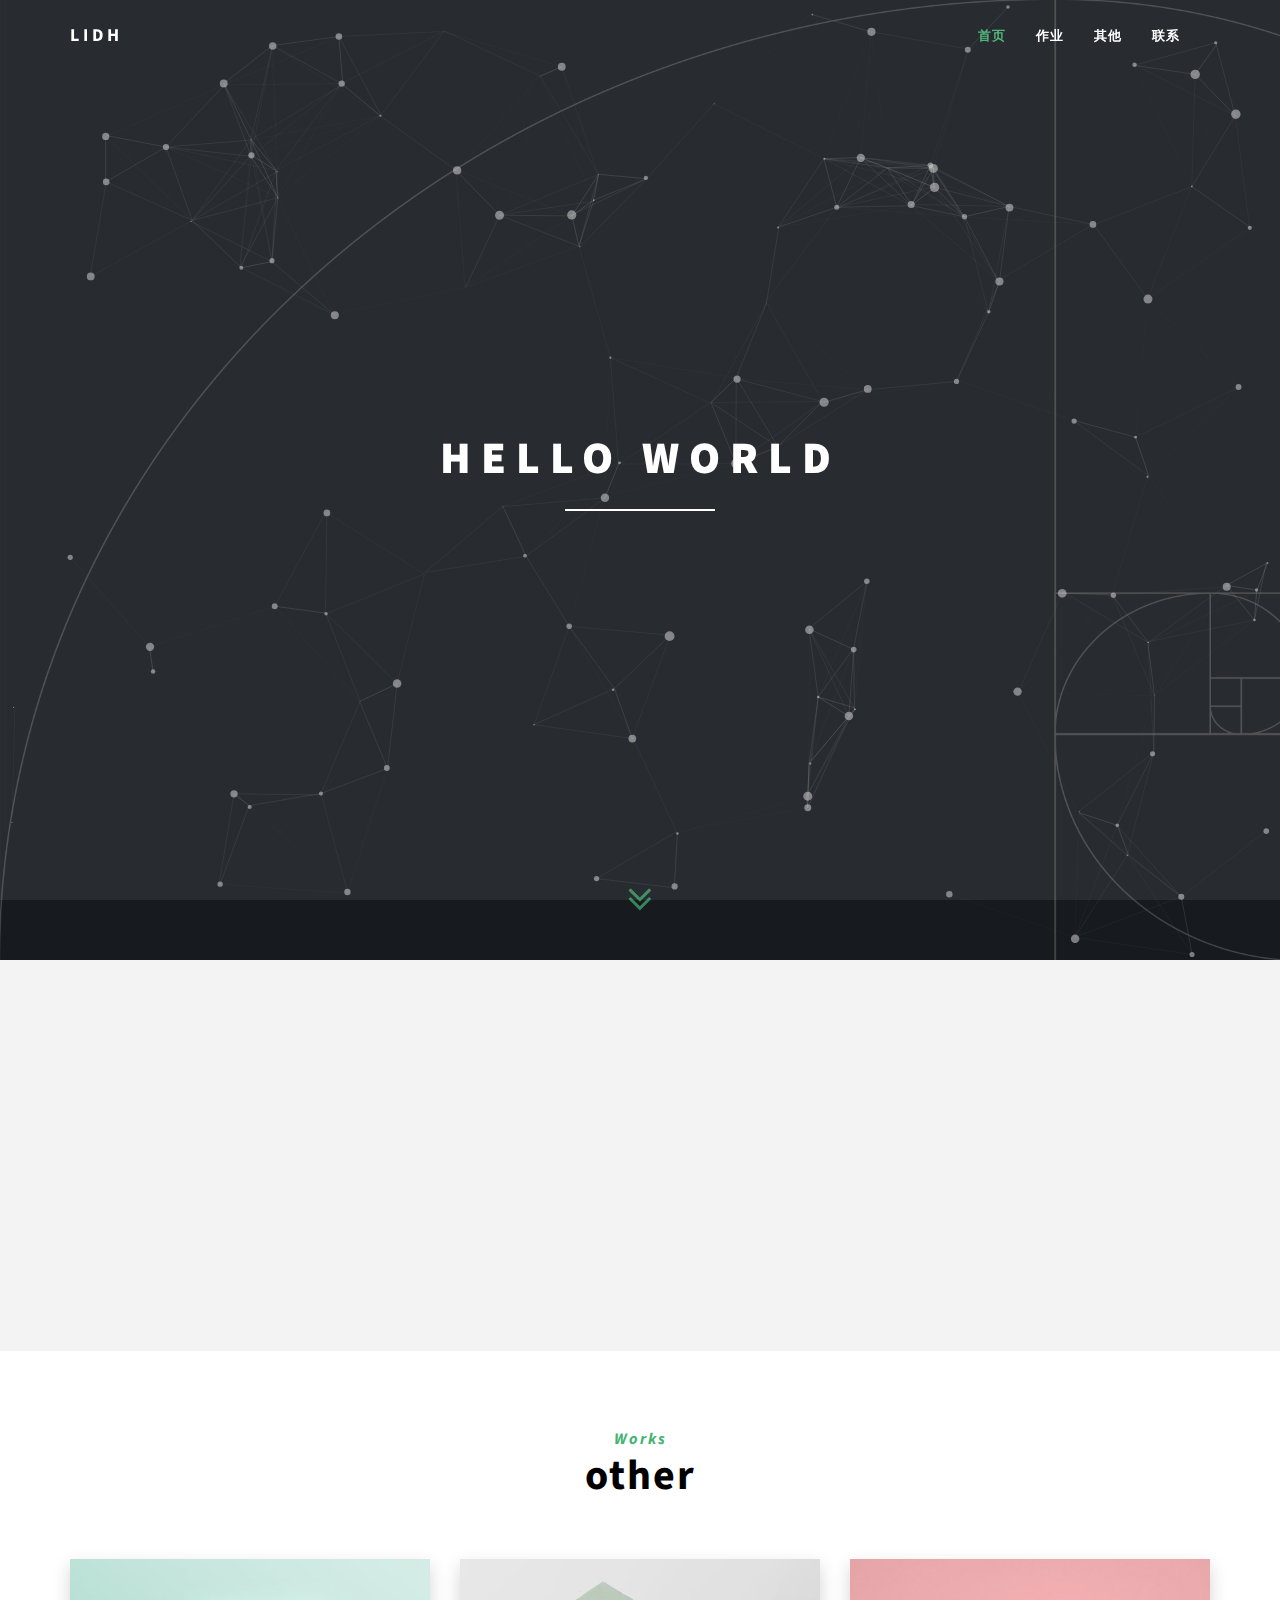
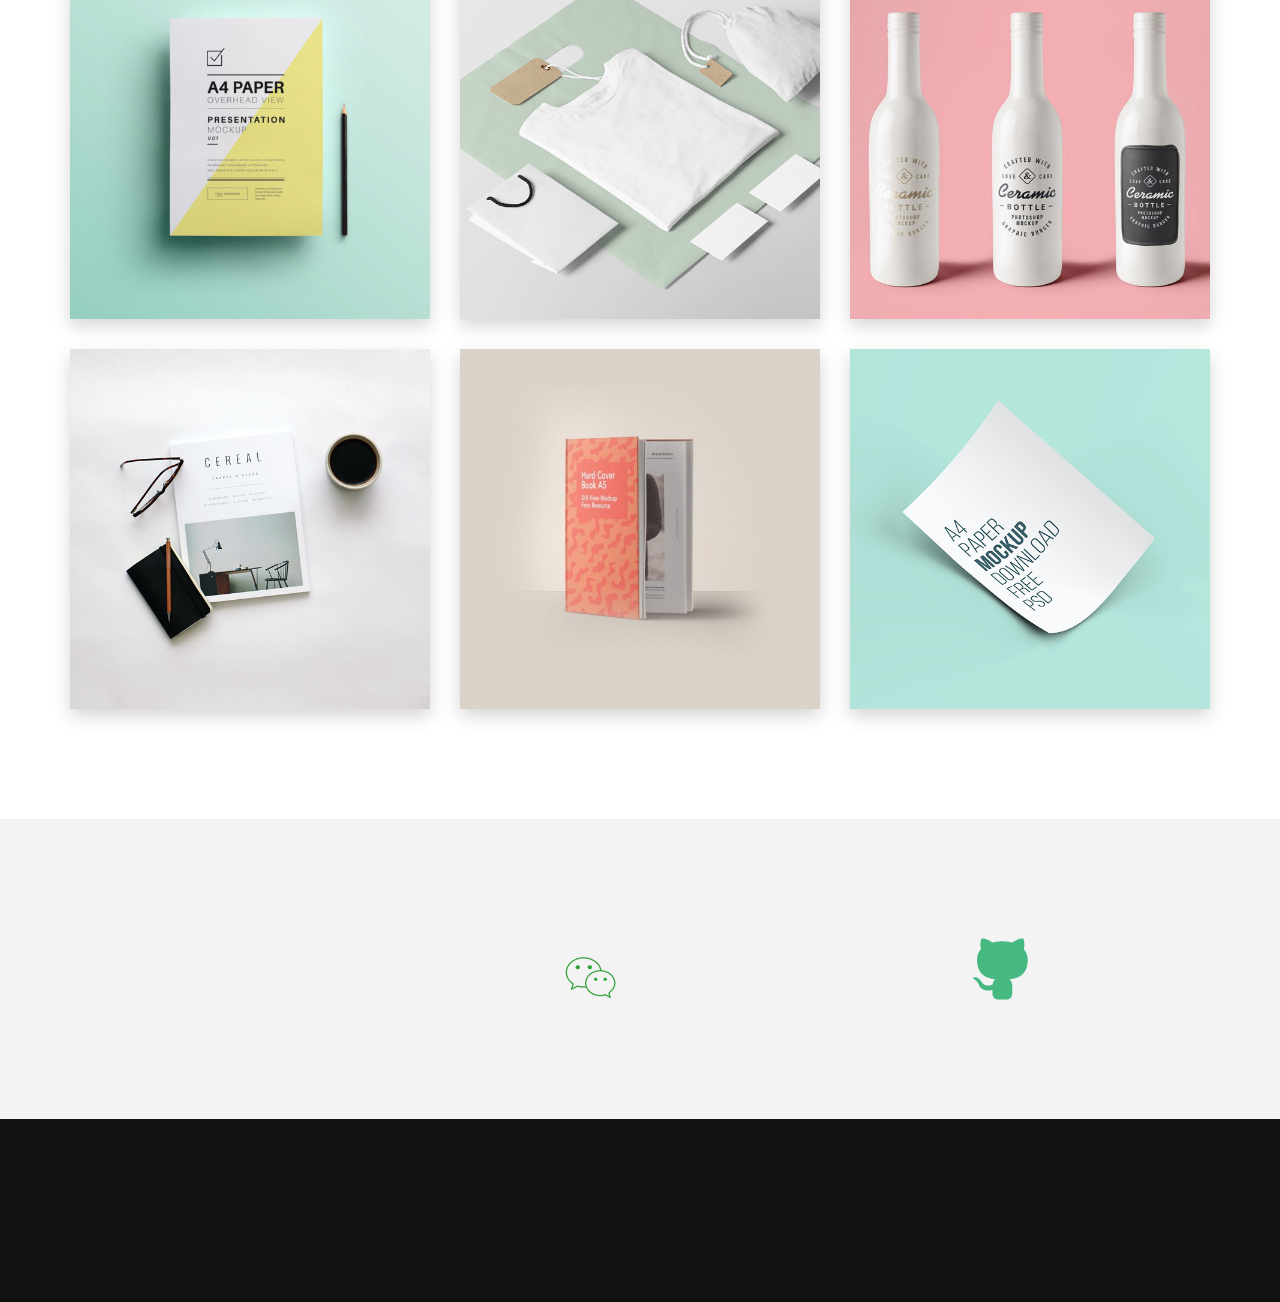
==== index.html @ 752c4534 "主页更新" ====
﻿<!DOCTYPE html>
<html lang="en">
<head>
<meta charset="utf-8">
<meta http-equiv="X-UA-Compatible" content="IE=edge">
<meta name="viewport" content="width=device-width, initial-scale=1">
<meta name="description" content="">
<meta name="keywords" content="">
<meta name="author" content="">
	<link rel="shortcut icon" href="../favicon.ico">
	<link rel="stylesheet" type="text/css" href="css/default.css" />
	<link rel="stylesheet" type="text/css" href="css/component.css" />
	<script src="js/modernizr.custom.js"></script>
<title>Home</title>

<!--==== bootstrap ====-->
<link href="css/bootstrap.min.css" rel="stylesheet">
<!--==== font-awesome ====-->
<link href="css/font-awesome.min.css" rel="stylesheet">
<!--==== owl-carousel ====-->
<link href="css/owl.carousel.css" rel="stylesheet">
<!--==== magnific-popup ====-->
<link href="css/magnific-popup.css" rel="stylesheet">
<!--==== animate css ====-->
<link href="css/animate.min.css" rel="stylesheet">

<!--==== style css ====-->
<link href="css/style.css" rel="stylesheet">
<!--==== responsive css ====-->
<link href="css/responsive.css" rel="stylesheet">

<!--==== jquery ====-->
<script src="js/jquery-2.1.4.min.js"></script>

<!--[if lt IE 9]>
<script src="js/html5shiv/3.7.2/html5shiv.min.js"></script>
<script src="js/respond/1.4.2/respond.min.js"></script>
<![endif]-->
</head>
<body>

<!--==== DEMO COLOR PANEL =====-->
<!--==== DEMO COLOR PANEL ===-->


<!--===== Preloader ====-->
<div class="preloader">
	<div class="spinner">
	  <div class="double-bounce1"></div>
	  <div class="double-bounce2"></div>
	</div>
</div>


 <!--=====****************** INTRO SECTION ****************************=====-->
<div id="home" class="intro-section">

 <!--===== HEADER AREA =====-->
	<header class="navbar custom-navbar">
		<div class="container">
			<div class="row">
				<div class="col-md-3 col-sm-3 col-xs-12">
					<div class="logo">
					   <div class="navbar-header">
							<button type="button" class="navbar-toggle" data-toggle="collapse" data-target=".navbar-collapse">
								<span class="sr-only">Toggle navigation</span>
								<span class="icon-bar"></span>
								<span class="icon-bar"></span>
								<span class="icon-bar"></span>
							</button>
						</div>
						<a href="#home">LIDH</a> <!--== logo ==-->
					</div>
				</div>
				
				<div class="col-md-9 col-sm-9 col-xs-12">
				   <nav class="main-menu">
					<div class="navbar-collapse collapse">
						<ul class="nav navbar-nav"> <!--== manin menu ==-->
							<li class="active smooth-scroll"><a class="theme-color" href="#home">首页</a></li>
							<li class="smooth-scroll"><a class="theme-color" href="#about">作业</a></li>
							<li class="smooth-scroll"><a class="theme-color" href="#portfolio">其他</a></li>
							<li class="smooth-scroll"><a class="theme-color" href="#1">联系</a></li>
						</ul>
					</div>
					</nav>
				</div>
				
			</div>
		   
		</div>
	</header>
<!--===== END HEADER AREA ======-->
	 
<!--======= WELCOME AREA =======-->
	<div class="welcome-area">
	  <div id="particles-js"></div>
	   <div class="welcome-table">
		   <div class="welcome-cell">
				<div class="container">
					<div class="row">
						<div class="col-md-12 col-sm-12 col-xs-12">
							<div class="welcome-text text-center">
								<h1>Hello World<span class="theme-color"></span></h1>
								<hr style="border:none;border-top:2px solid #fff;width:150px;" />
							</div>
						</div>
						
					</div>
				</div>
			</div>
		</div>
		<a href="#about" class="scroll-btn banner-icon theme-color"><i class="fa fa-angle-double-down"></i></a>
	</div>
	<!--===== END WELCOME AREA =====-->
	
</div>
<!--=====***************** END INTRO SECTION ***********************=====-->


<!--=====************** ABOUT SECTION ***************=====-->
<section id="about" class="about-section section-padding"style='background-color:rgba(139,139,139,0.1)'>
	<div class="container">
		<div class="row">
		   
			<div class="col-md-4">
			   <div class="author-image wow fadeInLeft" >
					<a href="works/my/俄罗斯方块.html" target='blank'><img style="box-shadow: -1px 1px 8px rgba(0, 0, 0, 0.4);border-radius: 5px;"src="images/works/sc.png" alt="Author Image"> </a>
				</div>
			</div>
			
			<div class="col-md-8">
			   <div class="about-text wow fadeInLeft" data-wow-delay="0.0s" style="position: relative;float: left">
					<h3>俄罗斯方块</h3>
					 <a class="scroll-btn btn extra" href="works/my/俄罗斯方块.html" target='blank'>run</a>
				</div>
				<div class="about-text wow fadeInRight"  style="margin-left:20px;float: right;padding: 30px;box-shadow: -1px 1px 8px rgba(0, 0, 0, 0.4);border-radius: 10px">
					 <h3>班级：软件开发16C</h3>
					<h3>2016030403112</h3>
					<h3>李定辉</h3>
					<div >
						<a href="https://github.com/DingHui-Li" target="blank"><img src="images/github.png" style="width=:10px;height:10px;margin-right:10px; text-decoration: none"></img>https://github.com/DingHui-Li/Tetris_js</a>
					</div>
				</div>
			</div>
		</div>
		
	</div>
</section>
<!--=====*********** END ABOUT SECTION **************=====-->





<!--======********** PORTFOLIO SECTION *********======-->
<section id="portfolio" class="section-padding">
<div class="container">
	<div class="row">
			<div class="col-md-12">
				<div class="section-title">
					<h2><span class="theme-color">Works</span> other</h2>
				</div>
			</div>
		</div>

	<div class="row">
		<div class="col-md-4 col-sm-6 single-work">
			<a href="images/portfolio/item1.jpg" class="image-popup">
			<img src="images/portfolio/item1.jpg" alt="">
			<div class="itemHover">
				<div class="work-table">
					<div class="table-cell">
						<div class="hover-content">
							
							<h6>Category / Identity</h6>
						</div>
					</div>
				</div>
			  </div>
			</a>
		</div>   

		<div class="col-md-4 col-sm-6 single-work">
			<a href="images/portfolio/item2.jpg" class="image-popup">
				<img src="images/portfolio/item2.jpg" alt="">
					<div class="itemHover">
					<div class="work-table">
						<div class="table-cell">
							<div class="hover-content">
								<i class="fa fa-camera"></i>
								<h6>Category / Identity</h6>
							</div>
						</div>
					</div>
				  </div>
			</a>
		</div>  

		<div class="col-md-4 col-sm-6 single-work">
			<a href="images/portfolio/item3.jpg" class="image-popup">
				<img src="images/portfolio/item3.jpg" alt="">
			   <div class="itemHover">
					<div class="work-table">
						<div class="table-cell">
							<div class="hover-content">
								<i class="fa fa-camera"></i>
								<h6>Category / Identity</h6>
							</div>
						</div>
					</div>
				  </div>
			</a>
		</div>  

		<div class="col-md-4 col-sm-6 single-work">
			<a href="images/portfolio/item4.jpg" class="image-popup">
				<img src="images/portfolio/item4.jpg" alt="">
				<div class="itemHover">
					<div class="work-table">
						<div class="table-cell">
							<div class="hover-content">
								<i class="fa fa-camera"></i>
								<h6>Category / Identity</h6>
							</div>
						</div>
					</div>
				  </div>
			</a>
		</div>  
		
		<div class="col-md-4 col-sm-6 single-work">
			<a href="images/portfolio/item5.jpg" class="image-popup">
				<img src="images/portfolio/item5.jpg" alt="">
				<div class="itemHover">
					<div class="work-table">
						<div class="table-cell">
							<div class="hover-content">
								<i class="fa fa-camera"></i>
								<h6>Category / Identity</h6>
							</div>
						</div>
					</div>
				  </div>
			</a>
		</div>  

		<div class="col-md-4 col-sm-6 single-work">
			<a href="images/portfolio/item6.jpg" class="image-popup">
				<img src="images/portfolio/item6.jpg" alt="">
				<div class="itemHover">
					<div class="work-table">
						<div class="table-cell">
							<div class="hover-content">
								<i class="fa fa-camera"></i>
								<h6>Category / Identity</h6>
							</div>
						</div>
					</div>
				  </div>
			</a>
		</div>  

	</div><!--/.row-->
</div><!--/.container-->
</section>
<!--======************ END PORTFOLIO SECTION **************======-->
<section id="1" >
<div  style='background-color:rgba(139,139,139,0.1);height:300px'>
	<div class="md-modal md-effect-12" id="modal-12">
		<div class="md-content">
			<div style="position: relative;width:300px;height:300px;margin-left: auto;margin-right: auto">
				<img src="images/wechat.jpg"  style="width: 100%;border-radius: 10px"></img>
			</div>

			<div>
				<button class="md-close">Close</button>
			</div>
		</div>
	</div>
	<div class="container" style="position: relative;margin-left:30%;top:30%;">
		<div class="main clearfix">
			<div class="column">
				<button style="background-color:rgba(139,139,139,0)" class="md-trigger" data-modal="modal-12"><img src="images/微信.png"></img></button>
			</div>
			<div >
	<a href="https://github.com/DingHui-Li" target="blank"><img src="images/github.png"></img></a>
	</div>
		</div>
	</div><!-- /container -->
	
	<div class="md-overlay"></div><!-- the overlay element -->
	<script src="js/classie.js"></script>
	<script src="js/modalEffects.js"></script>
</div>

</section>


<!--======******************* FOOTER SECTION ******************======-->
<footer class="footer">
	<div class="container">
		<div class="row">
			<div class="col-lg-12 col-md-12 col-sm-12 col-xs-12 text-center">
			   <div class="footer-text wow fadeInUp" data-wow-delay="0.4s">
					<p>2018.6.12</p>
				</div>
			</div>
		</div>
	</div>
</footer>
<!--======******************* END FOOTER SECTION ***************======-->


<!--==== plugins js ====-->
<script src="js/plugins.js"></script>
<!--==== magnific-popup-options js ====-->
<script src="js/magnific-popup-options.js"></script>
<!--==== validator js ====-->
<script src="js/validator.min.js"></script>
<!--==== particles js ====-->
<script src="js/particles.min.js"></script>
<!--==== app js ====-->
<script src="js/app.js"></script>
<!--==== app js ====-->
<script src="js/wow-1.3.0.min.js"></script>
<!--==== main js ====-->
<script src="js/main.js"></script>
</body>
</html>
---- css/default.css ----
/* General Demo Style */
@import url(http://fonts.googleapis.com/css?family=Lato:300,400,700);

@font-face {
	font-family: 'codropsicons';
	src:url('../fonts/codropsicons/codropsicons.eot');
	src:url('../fonts/codropsicons/codropsicons.eot?#iefix') format('embedded-opentype'),
		url('../fonts/codropsicons/codropsicons.woff') format('woff'),
		url('../fonts/codropsicons/codropsicons.ttf') format('truetype'),
		url('../fonts/codropsicons/codropsicons.svg#codropsicons') format('svg');
	font-weight: normal;
	font-style: normal;
}

*, *:after, *:before { -webkit-box-sizing: border-box; -moz-box-sizing: border-box; box-sizing: border-box; }
body, html { font-size: 100%; padding: 0; margin: 0; }

/* Clearfix hack by Nicolas Gallagher: http://nicolasgallagher.com/micro-clearfix-hack/ */
.clearfix:before, .clearfix:after { content: " "; display: table; }
.clearfix:after { clear: both; }

a {
	color: #c0392b;
	text-decoration: none;
}

a:hover,
a:active {
	color: #333;
}

/* Header Style */
.main,
.container > header {
	margin: 0 auto;
	padding: 2em;
}

.container > header {
	text-align: center;
	background: #d94839;
	padding: 3em;
}

.container > header h1 {
	font-size: 2.625em;
	line-height: 1.3;
	margin: 0;
	font-weight: 300;
}

.container > header span {
	display: block;
	font-size: 60%;
	opacity: 0.7;
	padding: 0 0 0.6em 0.1em;
}

/* Main Content */
.main {
	max-width: 69em;
}

.column {
	float: left;
	width: 50%;
	padding: 0 2em;
	min-height: 300px;
	position: relative;
}

.column:nth-child(2) {
	box-shadow: -1px 0 0 rgba(0,0,0,0.1);
}

.column p {
	font-weight: 300;
	font-size: 2em;
	padding: 0;
	margin: 0;
	text-align: right;
	line-height: 1.5;
}

/* To Navigation Style */
.codrops-top {
	background: #fff;
	background: rgba(255, 255, 255, 0.2);
	text-transform: uppercase;
	width: 100%;
	font-size: 0.69em;
	line-height: 2.2;
}

.codrops-top a {
	padding: 0 1em;
	letter-spacing: 0.1em;
	display: inline-block;
}

.codrops-top a:hover {
	color: #e74c3c;
	background: rgba(255,255,255,0.6);
}

.codrops-top span.right {
	float: right;
}

.codrops-top span.right a {
	float: left;
	display: block;
}

.codrops-icon:before {
	font-family: 'codropsicons';
	margin: 0 4px;
	speak: none;
	font-style: normal;
	font-weight: normal;
	font-variant: normal;
	text-transform: none;
	line-height: 1;
	-webkit-font-smoothing: antialiased;
}

.codrops-icon-drop:before {
	content: "\e001";
}

.codrops-icon-prev:before {
	content: "\e004";
}

button {
	border: none;
	padding: 0.6em 1.2em;
	background: #c0392b;
	color: #fff;
	font-family: 'Lato', Calibri, Arial, sans-serif;
	font-size: 1em;
	letter-spacing: 1px;
	text-transform: uppercase;
	cursor: pointer;
	display: inline-block;
	margin: 3px 2px;
	border-radius: 2px;
}

button:hover {
	background: #A5281B;
}

@media screen and (max-width: 46.0625em) {
	.column {
		width: 100%;
		min-width: auto;
		min-height: auto;
		padding: 1em; 
	}

	.column p {
		text-align: left;
		font-size: 1.5em;
	}

	.column:nth-child(2) {
		box-shadow: 0 -1px 0 rgba(0,0,0,0.1);
	}
}

@media screen and (max-width: 25em) {

	.codrops-icon span {
		display: none;
	}

}
---- css/component.css ----
/* General styles for the modal */

/* 
Styles for the html/body for special modal where we want 3d effects
Note that we need a container wrapping all content on the page for the 
perspective effects (not including the modals and the overlay).
*/
.md-perspective,
.md-perspective body {
	height: 100%;
	overflow: hidden;
}

.md-perspective body  {
	-webkit-perspective: 600px;
	-moz-perspective: 600px;
	perspective: 600px;
}


.md-modal {
	position: fixed;
	top: 50%;
	left: 50%;
	width: 50%;
	max-width: 630px;
	min-width: 320px;
	height: auto;
	z-index: 2000;
	visibility: hidden;
	-webkit-backface-visibility: hidden;
	-moz-backface-visibility: hidden;
	backface-visibility: hidden;
	-webkit-transform: translateX(-50%) translateY(-50%);
	-moz-transform: translateX(-50%) translateY(-50%);
	-ms-transform: translateX(-50%) translateY(-50%);
	transform: translateX(-50%) translateY(-50%);
}

.md-show {
	visibility: visible;
}

.md-overlay {
	position: fixed;
	width: 100%;
	height: 100%;
	visibility: hidden;
	top: 0;
	left: 0;
	z-index: 1000;
	opacity: 0;
	background: white
	-webkit-transition: all 0.3s;
	-moz-transition: all 0.3s;
	transition: all 0.3s;
}

.md-show ~ .md-overlay {
	opacity: 1;
	visibility: visible;
}

/* Content styles */
.md-content {
	color: #fff;
	background: white;
	box-shadow: -1px 1px 8px rgba(0, 0, 0, 0.4);
	border-radius: 10px;
	position: relative;
	border-radius: 3px;
	margin: 0 auto;
	padding:10px
}

.md-content h3 {
	margin: 0;
	padding: 0.4em;
	text-align: center;
	font-size: 2.4em;
	font-weight: 300;
	opacity: 0.8;

	border-radius: 3px 3px 0 0;
}

.md-content > div {
	padding: 15px 40px 30px;
	margin: 0;
	font-weight: 300;
	font-size: 1.15em;
}

.md-content > div p {
	margin: 0;
	padding: 10px 0;
}

.md-content > div ul {
	margin: 0;
	padding: 0 0 30px 20px;
}

.md-content > div ul li {
	padding: 5px 0;
}

.md-content button {
	display: block;
	margin: 0 auto;
	font-size: 0.8em;
}

/* Individual modal styles with animations/transitions */

/* Effect 1: Fade in and scale up */
.md-effect-1 .md-content {
	-webkit-transform: scale(0.7);
	-moz-transform: scale(0.7);
	-ms-transform: scale(0.7);
	transform: scale(0.7);
	opacity: 0;
	-webkit-transition: all 0.3s;
	-moz-transition: all 0.3s;
	transition: all 0.3s;
}

.md-show.md-effect-1 .md-content {
	-webkit-transform: scale(1);
	-moz-transform: scale(1);
	-ms-transform: scale(1);
	transform: scale(1);
	opacity: 1;
}

/* Effect 2: Slide from the right */
.md-effect-2 .md-content {
	-webkit-transform: translateX(20%);
	-moz-transform: translateX(20%);
	-ms-transform: translateX(20%);
	transform: translateX(20%);
	opacity: 0;
	-webkit-transition: all 0.3s cubic-bezier(0.25, 0.5, 0.5, 0.9);
	-moz-transition: all 0.3s cubic-bezier(0.25, 0.5, 0.5, 0.9);
	transition: all 0.3s cubic-bezier(0.25, 0.5, 0.5, 0.9);
}

.md-show.md-effect-2 .md-content {
	-webkit-transform: translateX(0);
	-moz-transform: translateX(0);
	-ms-transform: translateX(0);
	transform: translateX(0);
	opacity: 1;
}

/* Effect 3: Slide from the bottom */
.md-effect-3 .md-content {
	-webkit-transform: translateY(20%);
	-moz-transform: translateY(20%);
	-ms-transform: translateY(20%);
	transform: translateY(20%);
	opacity: 0;
	-webkit-transition: all 0.3s;
	-moz-transition: all 0.3s;
	transition: all 0.3s;
}

.md-show.md-effect-3 .md-content {
	-webkit-transform: translateY(0);
	-moz-transform: translateY(0);
	-ms-transform: translateY(0);
	transform: translateY(0);
	opacity: 1;
}

/* Effect 4: Newspaper */
.md-effect-4 .md-content {
	-webkit-transform: scale(0) rotate(720deg);
	-moz-transform: scale(0) rotate(720deg);
	-ms-transform: scale(0) rotate(720deg);
	transform: scale(0) rotate(720deg);
	opacity: 0;
}

.md-show.md-effect-4 ~ .md-overlay,
.md-effect-4 .md-content {
	-webkit-transition: all 0.5s;
	-moz-transition: all 0.5s;
	transition: all 0.5s;
}

.md-show.md-effect-4 .md-content {
	-webkit-transform: scale(1) rotate(0deg);
	-moz-transform: scale(1) rotate(0deg);
	-ms-transform: scale(1) rotate(0deg);
	transform: scale(1) rotate(0deg);
	opacity: 1;
}

/* Effect 5: fall */
.md-effect-5.md-modal {
	-webkit-perspective: 1300px;
	-moz-perspective: 1300px;
	perspective: 1300px;
}

.md-effect-5 .md-content {
	-webkit-transform-style: preserve-3d;
	-moz-transform-style: preserve-3d;
	transform-style: preserve-3d;
	-webkit-transform: translateZ(600px) rotateX(20deg); 
	-moz-transform: translateZ(600px) rotateX(20deg); 
	-ms-transform: translateZ(600px) rotateX(20deg); 
	transform: translateZ(600px) rotateX(20deg); 
	opacity: 0;
}

.md-show.md-effect-5 .md-content {
	-webkit-transition: all 0.3s ease-in;
	-moz-transition: all 0.3s ease-in;
	transition: all 0.3s ease-in;
	-webkit-transform: translateZ(0px) rotateX(0deg);
	-moz-transform: translateZ(0px) rotateX(0deg);
	-ms-transform: translateZ(0px) rotateX(0deg);
	transform: translateZ(0px) rotateX(0deg); 
	opacity: 1;
}

/* Effect 6: side fall */
.md-effect-6.md-modal {
	-webkit-perspective: 1300px;
	-moz-perspective: 1300px;
	perspective: 1300px;
}

.md-effect-6 .md-content {
	-webkit-transform-style: preserve-3d;
	-moz-transform-style: preserve-3d;
	transform-style: preserve-3d;
	-webkit-transform: translate(30%) translateZ(600px) rotate(10deg); 
	-moz-transform: translate(30%) translateZ(600px) rotate(10deg);
	-ms-transform: translate(30%) translateZ(600px) rotate(10deg);
	transform: translate(30%) translateZ(600px) rotate(10deg); 
	opacity: 0;
}

.md-show.md-effect-6 .md-content {
	-webkit-transition: all 0.3s ease-in;
	-moz-transition: all 0.3s ease-in;
	transition: all 0.3s ease-in;
	-webkit-transform: translate(0%) translateZ(0) rotate(0deg);
	-moz-transform: translate(0%) translateZ(0) rotate(0deg);
	-ms-transform: translate(0%) translateZ(0) rotate(0deg);
	transform: translate(0%) translateZ(0) rotate(0deg);
	opacity: 1;
}

/* Effect 7:  slide and stick to top */
.md-effect-7{
	top: 0;
	-webkit-transform: translateX(-50%);
	-moz-transform: translateX(-50%);
	-ms-transform: translateX(-50%);
	transform: translateX(-50%);
}

.md-effect-7 .md-content {
	-webkit-transform: translateY(-200%);
	-moz-transform: translateY(-200%);
	-ms-transform: translateY(-200%);
	transform: translateY(-200%);
	-webkit-transition: all .3s;
	-moz-transition: all .3s;
	transition: all .3s;
	opacity: 0;
}

.md-show.md-effect-7 .md-content {
	-webkit-transform: translateY(0%);
	-moz-transform: translateY(0%);
	-ms-transform: translateY(0%);
	transform: translateY(0%);
	border-radius: 0 0 3px 3px;
	opacity: 1;
}

/* Effect 8: 3D flip horizontal */
.md-effect-8.md-modal {
	-webkit-perspective: 1300px;
	-moz-perspective: 1300px;
	perspective: 1300px;
}

.md-effect-8 .md-content {
	-webkit-transform-style: preserve-3d;
	-moz-transform-style: preserve-3d;
	transform-style: preserve-3d;
	-webkit-transform: rotateY(-70deg);
	-moz-transform: rotateY(-70deg);
	-ms-transform: rotateY(-70deg);
	transform: rotateY(-70deg);
	-webkit-transition: all 0.3s;
	-moz-transition: all 0.3s;
	transition: all 0.3s;
	opacity: 0;
}

.md-show.md-effect-8 .md-content {
	-webkit-transform: rotateY(0deg);
	-moz-transform: rotateY(0deg);
	-ms-transform: rotateY(0deg);
	transform: rotateY(0deg);
	opacity: 1;
}

/* Effect 9: 3D flip vertical */
.md-effect-9.md-modal {
	-webkit-perspective: 1300px;
	-moz-perspective: 1300px;
	perspective: 1300px;
}

.md-effect-9 .md-content {
	-webkit-transform-style: preserve-3d;
	-moz-transform-style: preserve-3d;
	transform-style: preserve-3d;
	-webkit-transform: rotateX(-70deg);
	-moz-transform: rotateX(-70deg);
	-ms-transform: rotateX(-70deg);
	transform: rotateX(-70deg);
	-webkit-transition: all 0.3s;
	-moz-transition: all 0.3s;
	transition: all 0.3s;
	opacity: 0;
}

.md-show.md-effect-9 .md-content {
	-webkit-transform: rotateX(0deg);
	-moz-transform: rotateX(0deg);
	-ms-transform: rotateX(0deg);
	transform: rotateX(0deg);
	opacity: 1;
}

/* Effect 10: 3D sign */
.md-effect-10.md-modal {
	-webkit-perspective: 1300px;
	-moz-perspective: 1300px;
	perspective: 1300px;
}

.md-effect-10 .md-content {
	-webkit-transform-style: preserve-3d;
	-moz-transform-style: preserve-3d;
	transform-style: preserve-3d;
	-webkit-transform: rotateX(-60deg);
	-moz-transform: rotateX(-60deg);
	-ms-transform: rotateX(-60deg);
	transform: rotateX(-60deg);
	-webkit-transform-origin: 50% 0;
	-moz-transform-origin: 50% 0;
	transform-origin: 50% 0;
	opacity: 0;
	-webkit-transition: all 0.3s;
	-moz-transition: all 0.3s;
	transition: all 0.3s;
}

.md-show.md-effect-10 .md-content {
	-webkit-transform: rotateX(0deg);
	-moz-transform: rotateX(0deg);
	-ms-transform: rotateX(0deg);
	transform: rotateX(0deg);
	opacity: 1;
}

/* Effect 11: Super scaled */
.md-effect-11 .md-content {
	-webkit-transform: scale(2);
	-moz-transform: scale(2);
	-ms-transform: scale(2);
	transform: scale(2);
	opacity: 0;
	-webkit-transition: all 0.3s;
	-moz-transition: all 0.3s;
	transition: all 0.3s;
}

.md-show.md-effect-11 .md-content {
	-webkit-transform: scale(1);
	-moz-transform: scale(1);
	-ms-transform: scale(1);
	transform: scale(1);
	opacity: 1;
}

/* Effect 12:  Just me */
.md-effect-12 .md-content {
	-webkit-transform: scale(0.8);
	-moz-transform: scale(0.8);
	-ms-transform: scale(0.8);
	transform: scale(0.8);
	opacity: 0;
	-webkit-transition: all 0.3s;
	-moz-transition: all 0.3s;
	transition: all 0.3s;
}


.md-show.md-effect-12 .md-content {
	-webkit-transform: scale(1);
	-moz-transform: scale(1);
	-ms-transform: scale(1);
	transform: scale(1);
	opacity: 1;
}

/* Effect 13: 3D slit */
.md-effect-13.md-modal {
	-webkit-perspective: 1300px;
	-moz-perspective: 1300px;
	perspective: 1300px;
}

.md-effect-13 .md-content {
	-webkit-transform-style: preserve-3d;
	-moz-transform-style: preserve-3d;
	transform-style: preserve-3d;
	-webkit-transform: translateZ(-3000px) rotateY(90deg);
	-moz-transform: translateZ(-3000px) rotateY(90deg);
	-ms-transform: translateZ(-3000px) rotateY(90deg);
	transform: translateZ(-3000px) rotateY(90deg);
	opacity: 0;
}

.md-show.md-effect-13 .md-content {
	-webkit-animation: slit .7s forwards ease-out;
	-moz-animation: slit .7s forwards ease-out;
	animation: slit .7s forwards ease-out;
}

@-webkit-keyframes slit {
	50% { -webkit-transform: translateZ(-250px) rotateY(89deg); opacity: .5; -webkit-animation-timing-function: ease-out;}
	100% { -webkit-transform: translateZ(0) rotateY(0deg); opacity: 1; }
}

@-moz-keyframes slit {
	50% { -moz-transform: translateZ(-250px) rotateY(89deg); opacity: .5; -moz-animation-timing-function: ease-out;}
	100% { -moz-transform: translateZ(0) rotateY(0deg); opacity: 1; }
}

@keyframes slit {
	50% { transform: translateZ(-250px) rotateY(89deg); opacity: 1; animation-timing-function: ease-in;}
	100% { transform: translateZ(0) rotateY(0deg); opacity: 1; }
}

/* Effect 14:  3D Rotate from bottom */
.md-effect-14.md-modal {
	-webkit-perspective: 1300px;
	-moz-perspective: 1300px;
	perspective: 1300px;
}

.md-effect-14 .md-content {
	-webkit-transform-style: preserve-3d;
	-moz-transform-style: preserve-3d;
	transform-style: preserve-3d;
	-webkit-transform: translateY(100%) rotateX(90deg);
	-moz-transform: translateY(100%) rotateX(90deg);
	-ms-transform: translateY(100%) rotateX(90deg);
	transform: translateY(100%) rotateX(90deg);
	-webkit-transform-origin: 0 100%;
	-moz-transform-origin: 0 100%;
	transform-origin: 0 100%;
	opacity: 0;
	-webkit-transition: all 0.3s ease-out;
	-moz-transition: all 0.3s ease-out;
	transition: all 0.3s ease-out;
}

.md-show.md-effect-14 .md-content {
	-webkit-transform: translateY(0%) rotateX(0deg);
	-moz-transform: translateY(0%) rotateX(0deg);
	-ms-transform: translateY(0%) rotateX(0deg);
	transform: translateY(0%) rotateX(0deg);
	opacity: 1;
}

/* Effect 15:  3D Rotate in from left */
.md-effect-15.md-modal {
	-webkit-perspective: 1300px;
	-moz-perspective: 1300px;
	perspective: 1300px;
}

.md-effect-15 .md-content {
	-webkit-transform-style: preserve-3d;
	-moz-transform-style: preserve-3d;
	transform-style: preserve-3d;
	-webkit-transform: translateZ(100px) translateX(-30%) rotateY(90deg);
	-moz-transform: translateZ(100px) translateX(-30%) rotateY(90deg);
	-ms-transform: translateZ(100px) translateX(-30%) rotateY(90deg);
	transform: translateZ(100px) translateX(-30%) rotateY(90deg);
	-webkit-transform-origin: 0 100%;
	-moz-transform-origin: 0 100%;
	transform-origin: 0 100%;
	opacity: 0;
	-webkit-transition: all 0.3s;
	-moz-transition: all 0.3s;
	transition: all 0.3s;
}

.md-show.md-effect-15 .md-content {
	-webkit-transform: translateZ(0px) translateX(0%) rotateY(0deg);
	-moz-transform: translateZ(0px) translateX(0%) rotateY(0deg);
	-ms-transform: translateZ(0px) translateX(0%) rotateY(0deg);
	transform: translateZ(0px) translateX(0%) rotateY(0deg);
	opacity: 1;
}

/* Effect 16:  Blur */

.md-effect-16 .md-content {
	-webkit-transform: translateY(-5%);
	-moz-transform: translateY(-5%);
	-ms-transform: translateY(-5%);
	transform: translateY(-5%);
	opacity: 0;
}

.md-show.md-effect-16 ~ .container,
.md-effect-16 .md-content {
	-webkit-transition: all 0.3s;
	-moz-transition: all 0.3s;
	transition: all 0.3s;
}

.md-show.md-effect-16 .md-content {
	-webkit-transform: translateY(0);
	-moz-transform: translateY(0);
	-ms-transform: translateY(0);
	transform: translateY(0);
	opacity: 1;
}

/* Effect 17:  Slide in from bottom with perspective on container */
.md-show.md-effect-17 ~ .container {
	height: 100%;
	overflow: hidden;
	-webkit-transition: -webkit-transform 0.3s;
	-moz-transition: -moz-transform 0.3s;
	transition: transform 0.3s;
}	

.md-show.md-effect-17 ~ .container,
.md-show.md-effect-17 ~ .md-overlay  {
	-webkit-transform: rotateX(-2deg);
	-moz-transform: rotateX(-2deg);
	-ms-transform: rotateX(-2deg);
	transform: rotateX(-2deg);
	-webkit-transform-origin: 50% 0%;
	-moz-transform-origin: 50% 0%;
	transform-origin: 50% 0%;
	-webkit-transform-style: preserve-3d;
	-moz-transform-style: preserve-3d;
	transform-style: preserve-3d;
}

.md-effect-17 .md-content {
	opacity: 0;
	-webkit-transform: translateY(200%);
	-moz-transform: translateY(200%);
	-ms-transform: translateY(200%);
	transform: translateY(200%);
}

.md-show.md-effect-17 .md-content {
	-webkit-transform: translateY(0);
	-moz-transform: translateY(0);
	-ms-transform: translateY(0);
	transform: translateY(0);
	opacity: 1;
	-webkit-transition: all 0.3s 0.2s;
	-moz-transition: all 0.3s 0.2s;
	transition: all 0.3s 0.2s;
}

/* Effect 18:  Slide from right with perspective on container */
.md-show.md-effect-18 ~ .container {
	height: 100%;
	overflow: hidden;
}

.md-show.md-effect-18 ~ .md-overlay {
	background: rgba(143,27,15,0.8);
	-webkit-transition: all 0.5s;
	-moz-transition: all 0.5s;
	transition: all 0.5s;
}

.md-show.md-effect-18 ~ .container,
.md-show.md-effect-18 ~ .md-overlay {
	-webkit-transform-style: preserve-3d;
	-webkit-transform-origin: 0% 50%;
	-webkit-animation: rotateRightSideFirst 0.5s forwards ease-in;
	-moz-transform-style: preserve-3d;
	-moz-transform-origin: 0% 50%;
	-moz-animation: rotateRightSideFirst 0.5s forwards ease-in;
	transform-style: preserve-3d;
	transform-origin: 0% 50%;
	animation: rotateRightSideFirst 0.5s forwards ease-in;
}

@-webkit-keyframes rotateRightSideFirst {
	50% { -webkit-transform: translateZ(-50px) rotateY(5deg); -webkit-animation-timing-function: ease-out; }
	100% { -webkit-transform: translateZ(-200px); }
}

@-moz-keyframes rotateRightSideFirst {
	50% { -moz-transform: translateZ(-50px) rotateY(5deg); -moz-animation-timing-function: ease-out; }
	100% { -moz-transform: translateZ(-200px); }
}

@keyframes rotateRightSideFirst {
	50% { transform: translateZ(-50px) rotateY(5deg); animation-timing-function: ease-out; }
	100% { transform: translateZ(-200px); }
}

.md-effect-18 .md-content {
	-webkit-transform: translateX(200%);
	-moz-transform: translateX(200%);
	-ms-transform: translateX(200%);
	transform: translateX(200%);
	opacity: 0;
}

.md-show.md-effect-18 .md-content {
	-webkit-transform: translateX(0);
	-moz-transform: translateX(0);
	-ms-transform: translateX(0);
	transform: translateX(0);
	opacity: 1;
	-webkit-transition: all 0.5s 0.1s;
	-moz-transition: all 0.5s 0.1s;
	transition: all 0.5s 0.1s;
}

/* Effect 19:  Slip in from the top with perspective on container */
.md-show.md-effect-19 ~ .container {
	height: 100%;
	overflow: hidden;
}

.md-show.md-effect-19 ~ .md-overlay {
	-webkit-transition: all 0.5s;
	-moz-transition: all 0.5s;
	transition: all 0.5s;
}

.md-show.md-effect-19 ~ .container,
.md-show.md-effect-19 ~ .md-overlay {
	-webkit-transform-style: preserve-3d;
	-webkit-transform-origin: 50% 100%;
	-webkit-animation: OpenTop 0.5s forwards ease-in;
	-moz-transform-style: preserve-3d;
	-moz-transform-origin: 50% 100%;
	-moz-animation: OpenTop 0.5s forwards ease-in;
	transform-style: preserve-3d;
	transform-origin: 50% 100%;
	animation: OpenTop 0.5s forwards ease-in;
}

@-webkit-keyframes OpenTop {
	50% { 
		-webkit-transform: rotateX(10deg); 
		-webkit-animation-timing-function: ease-out; 
	}
}

@-moz-keyframes OpenTop {
	50% { 
		-moz-transform: rotateX(10deg); 
		-moz-animation-timing-function: ease-out; 
	}
}

@keyframes OpenTop {
	50% { 
		transform: rotateX(10deg); 
		animation-timing-function: ease-out; 
	}
}

.md-effect-19 .md-content {
	-webkit-transform: translateY(-200%);
	-moz-transform: translateY(-200%);
	-ms-transform: translateY(-200%);
	transform: translateY(-200%);
	opacity: 0;
}

.md-show.md-effect-19 .md-content {
	-webkit-transform: translateY(0);
	-moz-transform: translateY(0);
	-ms-transform: translateY(0);
	transform: translateY(0);
	opacity: 1;
	-webkit-transition: all 0.5s 0.1s;
	-moz-transition: all 0.5s 0.1s;
	transition: all 0.5s 0.1s;
}

@media screen and (max-width: 32em) {
	body { font-size: 75%; }
}
---- css/style.css ----
/*************************************

Template Name: PRIDE - Personal Portfolio Template
Author: perfect_coders
Version: 1.0
Design and Developed by: perfect_coders

NOTE: This is main stylesheet of the template.

****************************************/


/*================================================
            Table of contents  
==================================================
 
00. base css
01. preloader
02. section title and padding
03. intro section
04. about section
05. service section
06. quotes area
07. portfolio section
08. review section
09. contact section
10. footer section

====================================================
            End table content 
===================================================*/

@import url('https://fonts.googleapis.com/css?family=Source+Sans+Pro:400,600,700,900');



.main-menu ul.navbar-nav li.active a.theme-color{
    color: #44b272;
}
.main-menu ul.navbar-nav li:hover a.theme-color{
    color: #44b272;
}
.welcome-text h1 span.theme-color{
    color: #44b272;
}
.banner-icon.theme-color{
    color: #44b272;
}
.btn.theme-color, a.btn.theme-color{
    background: #44b272;
    color: #fff;
}
.social-icon.theme-color a:hover{
    background: #44b272;
    color: #fff;
}
.section-title h2 span.theme-color {
  color: #44b272;
}
.review-list .owl-dots div.active{
    background: #44b272;
}

/*========================
    DEMO PANEL CSS
=========================*/
.demo_panel_box{
    position: fixed;
    width: 180px;
    height: 140px;
    background: #e6e6e6;
    left: -180px;
    top: 180px;
    text-align: center;
    z-index: 99;
}
.color_panel_box {
  margin-top: 20px;
  padding: 0 12px;
}
.spiner_button{
    height: 50px;
    width: 50px;
    background: #44b272;
    position: absolute;
    display: block;
    right: -50px;;
    top: 0px;
    z-index: 99;
    text-align: center;
    font-size: 30px;
    color: #fff;
    padding-top: 5px;
    cursor: pointer;
    border-radius: 0 10px 10px 0;
}
.color_panel_box span{
    width: 30px;
    height: 30px;
    margin-left: 15px;
    display: block;
    border-radius: 50%;
    float: left;
    margin-bottom: 15px;
    cursor: pointer;
    
}
.color_panel_box span.red_color{
    background-color: #DC143C;
}
.color_panel_box span.blue_color{
    background-color: #4183D7;
}
.color_panel_box span.yellow_color{
    background-color: #ffd505;
}
.color_panel_box span.purple_color{
    background-color: #663399;
}
.color_panel_box span.pink_color{
    background-color: #D2527F;
}
.color_panel_box span.green_color{
    background-color: #44b272;
}

/*======= yellow =========*/
.yellow_color_theme .main-menu ul.navbar-nav li.active a.theme-color{
    color: #ffd505;
}
.yellow_color_theme .main-menu ul.navbar-nav li:hover a.theme-color{
    color: #ffd505;
}
.yellow_color_theme .welcome-text h1 span.theme-color{
    color: #ffd505;
}
.yellow_color_theme .banner-icon.theme-color{
    color: #ffd505;
}
.yellow_color_theme .btn.theme-color, .yellow_color_theme a.btn.theme-color{
    background: #ffd505;
}
.yellow_color_theme .social-icon.theme-color a:hover{
    background: #ffd505;
    color: #fff;
}
.yellow_color_theme .section-title h2 span.theme-color {
  color: #ffd505;
}
.yellow_color_theme .review-list .owl-dots div.active{
    background: #ffd505;
}
/*======= end yellow =========*/

/*=========== red ===========*/
.red_color_theme .main-menu ul.navbar-nav li.active a.theme-color{
    color: #DC143C;
}
.red_color_theme .main-menu ul.navbar-nav li:hover a.theme-color{
    color: #DC143C;
}
.red_color_theme .welcome-text h1 span.theme-color{
    color: #DC143C;
}
.red_color_theme .banner-icon.theme-color{
    color: #DC143C;
}
.red_color_theme .btn.theme-color, .red_color_theme a.btn.theme-color{
    background: #DC143C;
    color: #fff;
}
.red_color_theme .social-icon.theme-color a:hover{
    background: #DC143C;
    color: #fff;
}
.red_color_theme .section-title h2 span.theme-color {
  color: #DC143C;
}
.red_color_theme .review-list .owl-dots div.active{
    background: #DC143C;
}
/*=========== end red ===========*/

/*=========== green ===========*/
.green_color_theme .main-menu ul.navbar-nav li.active a.theme-color{
    color: #44b272;
}
.green_color_theme .main-menu ul.navbar-nav li:hover a.theme-color{
    color: #44b272;
}

.green_color_theme .welcome-text h1 span.theme-color{
    color: #44b272;
}
.green_color_theme .banner-icon.theme-color{
    color: #44b272;
}
.green_color_theme .btn.theme-color, .green_color_theme a.btn.theme-color{
    background: #44b272;
    color: #fff;
}
.green_color_theme .social-icon.theme-color a:hover{
    background: #44b272;
    color: #fff;
}
.green_color_theme .section-title h2 span.theme-color {
  color: #44b272;
}
.green_color_theme .review-list .owl-dots div.active{
    background: #44b272;
}
/*=========== end green ===========*/

/*=========== pink ===========*/
.pink_color_theme .main-menu ul.navbar-nav li.active a.theme-color{
    color: #D2527F;
}
.pink_color_theme .main-menu ul.navbar-nav li:hover a.theme-color{
    color: #D2527F;
}

.pink_color_theme .welcome-text h1 span.theme-color{
    color: #D2527F;
}
.pink_color_theme .banner-icon.theme-color{
    color: #D2527F;
}
.pink_color_theme .btn.theme-color, .pink_color_theme a.btn.theme-color{
    background: #D2527F;
}
.pink_color_theme .social-icon.theme-color a:hover{
    background: #D2527F;
    color: #fff;
}
.pink_color_theme .section-title h2 span.theme-color {
  color: #D2527F;
}
.pink_color_theme .review-list .owl-dots div.active{
    background: #D2527F;
}
/*=========== end pink ===========*/

/*=========== purple ===========*/
.purple_color_theme .main-menu ul.navbar-nav li.active a.theme-color{
    color: #663399;
}
.purple_color_theme .main-menu ul.navbar-nav li:hover a.theme-color{
    color: #663399;
}

.purple_color_theme .welcome-text h1 span.theme-color{
    color: #663399;
}
.purple_color_theme .banner-icon.theme-color{
    color: #663399;
}
.purple_color_theme .btn.theme-color, .purple_color_theme a.btn.theme-color{
    background: #663399;
    color: #fff;
}
.purple_color_theme .social-icon.theme-color a:hover{
    background: #663399;
    color: #fff;
}
.purple_color_theme .section-title h2 span.theme-color {
  color: #663399;
}
.purple_color_theme .review-list .owl-dots div.active{
    background: #663399;
}
/*=========== end purple ===========*/

/*=========== blue ===========*/
.blue_color_theme .main-menu ul.navbar-nav li.active a.theme-color{
    color: #4183D7;
}
.blue_color_theme .main-menu ul.navbar-nav li:hover a.theme-color{
    color: #4183D7;
}

.blue_color_theme .welcome-text h1 span.theme-color{
    color: #4183D7;
}
.blue_color_theme .banner-icon.theme-color{
    color: #4183D7;
}
.blue_color_theme .btn.theme-color, .blue_color_theme a.btn.theme-color{
    background: #4183D7;
    color: #fff;
}
.blue_color_theme .social-icon.theme-color a:hover{
    background: #4183D7;
    color: #fff;
}
.blue_color_theme .section-title h2 span.theme-color {
  color: #4183D7;
}
.blue_color_theme .review-list .owl-dots div.active{
    background: #4183D7;
}
/*=========== end red ===========*/


/*================================================
    00. base css
==================================================*/
.
a:focus { outline: 0 solid }
img {
    max-width: 100%;
    height: auto;
}
h1,
h2,
h3,
h4,
h5,
h6 {
    margin: 0 0 15px;
    font-weight: 700;
    color: #000;
    letter-spacing: 2px;
}
p{
    color: #666;
}
html,
body { height: 100% }
body {
    font-family: 'Source Sans Pro', sans-serif;
    font-weight: 400;
    position: relative;
    
}
a:hover { text-decoration: none }

/* Remove Chrome Input Field's Unwanted Yellow Background Color */
input:-webkit-autofill, input:-webkit-autofill:hover, input:-webkit-autofill:focus {
    -webkit-box-shadow: 0 0 0px 1000px white inset !important;
}


/*================================================
    01. preloader
==================================================*/
.preloader {
    position:fixed;
    width: 100%;
    height: 100%;
    left: 0;
    top: 0;
    background-color:#fff;
    z-index:9999999;
}
.preloader .spinner {
  left: 50%;
  margin-left: -20px;
  margin-top: -20px;
  position: absolute;
  top: 50%;
}
.spinner {
  width: 40px;
  height: 40px;

  position: relative;
  margin: 100px auto;
}

.double-bounce1, .double-bounce2 {
  width: 100%;
  height: 100%;
  border-radius: 50%;
  background-color: #333;
  opacity: 0.6;
  position: absolute;
  top: 0;
  left: 0;
  
  -webkit-animation: sk-bounce 2.0s infinite ease-in-out;
  animation: sk-bounce 2.0s infinite ease-in-out;
}

.double-bounce2 {
  -webkit-animation-delay: -1.0s;
  animation-delay: -1.0s;
}

@-webkit-keyframes sk-bounce {
  0%, 100% { -webkit-transform: scale(0.0) }
  50% { -webkit-transform: scale(1.0) }
}

@keyframes sk-bounce {
  0%, 100% { 
    transform: scale(0.0);
    -webkit-transform: scale(0.0);
  } 50% { 
    transform: scale(1.0);
    -webkit-transform: scale(1.0);
  }
}


/*================================================
    02. section title and section padding
==================================================*/
.section-title {
    text-align: center;
    margin-bottom: 60px;
}

.section-title h2 {
    margin-top: 0;
    font-weight: 700;
    font-size: 42px;
    letter-spacing: 2px;
}
.section-title h2 span {
  display: block;
  font-size: 16px;
  font-style: italic;
  margin-bottom: 5px;
}
.section-padding{
    padding: 80px 0;
}


/*================================================
    03. intro section
==================================================*/
.intro-section{
    height: 100%;
}
.welcome-area{
    position: relative;
    background: url(../images/intro-bg.jpg); /*** intro-section background image ***/
    background-repeat: no-repeat;
    background-size: cover;
    width: 100%;
    height: 100%;
    z-index: 1;
}
.welcome-area:after{
    position: absolute;
    content: "";
    top: 0;
    left: 0;
    width: 100%;
    height: 100%;
    background: #000;
    opacity: .7;
    -ms-filter: "progid:DXImageTransform.Microsoft.Alpha(Opacity=70)";
    z-index: -1;
}

#particles-js {
  position: absolute;
  width: 100%;
  height: 100%;
  top: 0;
  left: 0;
}


.welcome-table{
    display: table;
    width: 100%;
    height: 100%;
    text-align: center;
}
.welcome-cell{
    display: table-cell;
    vertical-align: middle;
}
.welcome-text{
    
}
.welcome-text h1{
    font-size: 45px;
    color: #fff;
    font-weight: 900;
    line-height: 60px;
    letter-spacing: 10px;
    text-transform: uppercase;
}
.welcome-text h4{
    color: #fff;
    margin: 15px 0;
    font-size: 18px;
    letter-spacing: 12px;
    font-weight: 600;
    text-transform: uppercase;
}
.welcome-text h5{
    color: #fff;
    margin: 15px 0;
    font-size: 16px;
    letter-spacing: 12px;
    font-weight: 600;
    text-transform: uppercase;
}
.welcome-text h1 span{
    
}
.banner-icon {
    position: absolute;
    left: 50%;
    margin-left: -25px;
    bottom: 30px;
    width: 50px;
  -webkit-animation: 3s ease 0s normal none infinite running bounce;
          animation: 3s ease 0s normal none infinite running bounce;
  font-size: 40px;
  opacity: 0.7;
  -ms-filter: "progid:DXImageTransform.Microsoft.Alpha(Opacity=70)";
  text-align: center;
  -webkit-transition: all 0.4s ease 0s;
  transition: all 0.4s ease 0s;
}
a.banner-icon:focus{
    background: none;
    color: #fff;
}


/*** HEADER AREA ***/


.custom-navbar {
    position: fixed;
    width: 100%;
    top: 0;
    z-index: 99;
    padding: 10px 0;
    background: transparent;
    transition: all 0.4s ease;
    -webkit-transition: all 0.4s ease;
    -moz-transition: all 0.4s ease;
}

.custom-navbar.top-nav-collapse{
    background: rgba(0, 0, 0, 0.75);
}

.logo a{
    display: inline-block;
    font-size: 18px;
    color: #fff;
    font-weight: 700;
    margin-top: 12px;
    text-align: center;
    letter-spacing: 4px;
}
.logo a:focus {
    text-decoration: none;
}

.main-menu{
    text-transform: uppercase;
}
.main-menu ul.navbar-nav{
    float: right;
}
.main-menu ul.navbar-nav li.active a{
    -webkit-transition: all 0.5s ease-in-out;
    transition: all 0.5s ease-in-out;
}
.main-menu ul.navbar-nav li a{
    color: #fff;
    font-weight: 700;
    -webkit-transition: all 0.5s ease-in-out 0s;
    transition: all 0.5s ease-in-out 0s;
    font-size: 13px;
    letter-spacing: 1px;
}
.main-menu ul.navbar-nav li a:focus {
    background: none;
    outline: none;
}
.main-menu ul li:hover a{
    background: none;
}


/*================================================
    04. about section
==================================================*/
.about-section{
    background: #f7f7f7;
}
.author-image {
  text-align: center;
}

.author-image img {
    
}

.social-icon {
   margin-top: 20px;
    margin-left: -5px;
    text-align: center;
}
.social-icon a{
   width: 32px;
    height: 32px;
    color: #fff;
    background: #000;
    display: inline-table;
    text-align: center;
    font-size: 12px;
    margin-left: 5px;
    margin-bottom: 15px;
}
.social-icon a i{
    display: table-cell;
    vertical-align: middle;
}
.social-icon a:hover{

    
}
.about-text {
  padding: 30px 0;
}
.about-text h3{
    font-size: 32px;
    font-weight: 700;
}
.about-text p{
    font-size: 16px;
    line-height: 28px;
}
.btn, a.btn {
  cursor: pointer;
  font-size: 12px;
  font-weight: 700;
  height: 48px;
  letter-spacing: 0.2em;
  line-height: 48px;
  overflow: hidden;
  padding: 0 30px;
  text-align: center;
  text-transform: uppercase;
  -webkit-transition: all 0.4s ease 0s;
  transition: all 0.4s ease 0s;
    margin: 20px 20px 10px 0;
    color: #000;
    outline: none;
}
.btn.extra, a.btn.extra {
  background: #000;
    color: #fff;
}


.btn:focus, a.btn:focus {
    outline: none;
}
.btn:hover, a.btn:hover{
    opacity: 0.9;
}
.btn.extra:hover, a.btn.extra:hover{
    opacity: 0.9;
}


/*================================================
    05. service section
==================================================*/
.services-section{
    
}

.single-services{
    color: #666;
    
}

.servise-icon{
    width: 100px;
    height: 100px;
    color: #000;
    font-size: 65px;
    margin: 0 auto;
    display: inline-table;
    text-align: center;
    margin-bottom: 20px;
    -webkit-transition: all 0.5s ease-in-out;
    transition: all 0.5s ease-in-out;
    
}
.servise-icon i{
    display: table-cell;
    vertical-align: middle;
}
.single-services h4{
    font-size: 18px;
    font-weight: 800;
    text-transform: uppercase;
    line-height: 28px;
}
.single-services p{
    font-size: 16px;
}


/*================================================
    06. quotes area
==================================================*/
.quotes-area{
background: #f7f7f7;
}


.quotes-content h3{
    font-size: 42px;
    margin-bottom: 25px;
    font-size: 800;
}
.quotes-content p{
   
}

/*================================================
    07. portfolio section
==================================================*/
.single-work {
    position: relative;
    margin-bottom: 30px;
    
}
.single-work a{
    position: relative;
    overflow: hidden;
    display: block;
    box-shadow: 0 7px 16px 0 rgba(50, 50, 50, 0.2);
}
.single-work a:focus{
    outline: 0;
}
.single-work img{
	width: 100%;
	height: auto;
	transition: all 0.5s ease-in-out;
	-webkit-transition: all 0.5s ease-in-out;
	-moz-transition: all 0.5s ease-in-out;
    
}
.itemHover {
	position: absolute;
	top: 0;
	width: 100%;
	height: 100%;
	padding-right:20px;
	background:rgba(0,0,0,0.9);
	opacity: 0;
	-ms-filter: "progid:DXImageTransform.Microsoft.Alpha(Opacity=0)";
	transition: all 0.5s ease-in-out;
	-webkit-transition: all 0.5s ease-in-out;
	-moz-transition: all 0.5s ease-in-out;

}
.single-work a:hover .itemHover {
	opacity: 1;
	-ms-filter: "progid:DXImageTransform.Microsoft.Alpha(Opacity=100)"; 
}
.single-work a:hover img {
	-webkit-transform: scale3d(1.1,1.1,1.1);
    transform: scale3d(1.1,1.1,1.1);
}
.work-table{
    display: table;
    width: 100%;
    height: 100%;
    text-align: center;
    
}
.table-cell{
    display: table-cell;
    vertical-align: middle;
}
.hover-content{
    
}

.hover-content i {
	color:#fff;
	padding-bottom:15px;
	font-size: 65px;
	font-weight: 300;
	letter-spacing: 1px;
	text-align:center;
  	
}
.hover-content h6{
	color:#fff;
	font-size: 14px;
	font-weight: 300;
	letter-spacing: 1px;
}


/*================================================
    08. review section
==================================================*/
.review-section{
    background: #f7f7f7;
}


.review-full-area{
    position: relative;
}
.review-full-area:before{
    font-family: FontAwesome;
    position: absolute;
    content: "\f10d";
    top: 0;
    left: 50%;
    margin-left: -30px;
    z-index: 3;
    font-size: 35px;
    color: #000;
}

.review-full-area .owl-carousel{
  text-align: center;
}
.single-review {
  padding: 50px 120px 10px;
}
.review-content{
    text-align: center;
}
.review-content p{
    font-size: 16px;
    color: #666;
    line-height: 28px;
}
h5.author{
    position: relative;
    font-size: 14px;
    color: #666;
    text-align: center;
}
.review-list .owl-dots{
    text-align: center;
}
.review-list .owl-dots div {
  background: #000;
  display: inline-block;
  height: 5px;
  margin-right: 6px;
  width: 14px;
    -webkit-transition: all .7s;
    transition: all .7s;
}
.review-list .owl-dots div.active{
    
}


/*================================================
    09. contact section
==================================================*/
.contact-area{
    
}
.contact-form{
	position:relative;
}
.contact-form .form-group{
	margin-bottom:20px;
}
.form-control{
	padding:12px 2px;
	height:auto;
	box-shadow:none !important;
	border:none;
	border-bottom:solid 2px #000;
	border-radius:0;
	background:transparent;
}
textarea.form-control{
	resize:vertical;
}
.form-control:focus{
	border-color: 0 solid;
}
.btn.disabled, .btn[disabled], fieldset[disabled] .btn {
  box-shadow: none;
  cursor: not-allowed;
  opacity: 1;
  -ms-filter: "progid:DXImageTransform.Microsoft.Alpha(Opacity=100)";
}
            


/*================================================
    10. footer section
==================================================*/
.footer{
    background-color: #111;
    padding: 80px 0;
}
.footer-text{}
.footer-text p{
    font-size: 16px;
    color: #fff;
    margin-bottom: 0px;
}
.footer-text p strong {
  letter-spacing: 1px;
}
---- css/responsive.css ----
/**********************************************

Template Name: PRIDE - Personal Portfolio Template
Author: perfect_coders
Version: 1.0
Design and Developed by: perfect_coders

NOTE: This is responsive stylesheet of the template, This file contains the styling for various devices like mobile phone, tablet, laptop etc.

*************************************************/

/* Medium Layout: 1280px. */
@media only screen and (min-width: 992px) and (max-width: 1200px) { 
  
    
}
/* Tablet Layout: 768px. */
@media only screen and (min-width: 768px) and (max-width: 991px) { 
   
    .about-section.section-padding {
        padding: 120px 0 60px;
    }
    
.about-text{
    margin-top: 40px;
}
.single-review {
  padding: 50px 60px 10px;
}

  
    
}


/* Mobile Layout lower than: 320px. */
@media only screen and (max-width: 767px) { 
    

/* HEADER AREA */  
    
.custom-navbar{
    padding: 10px 0;
    background: rgba(0, 0, 0, 0.8);
}
    .custom-navbar .navbar-toggle{
    float: none;
    margin: 0;
    border-color: transparent;
    padding: 9px;
    -webkit-transition: all 0.5s ease-in-out;
    transition: all 0.5s ease-in-out;
}
    
.logo a{
    display: inline-block;
    margin-top: 10px;
    -webkit-transition: all 0.5s ease-in-out;
    transition: all 0.5s ease-in-out;
    color: #fff;
    font-size: 16px;
}
.logo a span{
    font-size: 14px;
    }
.main-menu ul.navbar-nav {
    float: left;
}
.main-menu ul.navbar-nav li a{
    padding: 10px 5px;
   color: #fff;
}
.main-menu ul.nav.navbar-nav li.active:before{
    display: none;
}
.navbar-collapse {
  border-top: 1px solid transparent;
  margin-top: 15px;
}

  .navbar-toggle {
  border-color: #000;
  float: none;
  margin: 0;
  padding: 10px;
  -webkit-transition: all 0.5s ease-in-out 0s;
  transition: all 0.5s ease-in-out 0s;
}
    .navbar-header .navbar-toggle .icon-bar {
  background: none repeat scroll 0 0 #fff;
}
.navbar-header {
    display: inline-block;
    float: right;
    margin-top: 5px;
}
.mobile-menu-activated ul.nav.navbar-nav{}
.mobile-menu-activated ul.nav.navbar-nav li{display: block;text-align: left;}
.mobile-menu-activated ul.nav.navbar-nav li a{}
.main-menu ul.navbar-nav{
    text-align: left !important;
    display: block;
}
    
    
    
/* WELCOME AREA */
    .welcome-text {
  width: 100%;
}
    .welcome-text h1 {
  font-size: 30px;
  letter-spacing: 4px;
  line-height: 45px;
}
   .welcome-text h4 {
  letter-spacing: 6px;
}

     
  
/* ABOUT SECTION */
.author-image {
    margin-bottom: 0px;
}
    .about-text{
    margin-top: 40px;
}
    .about-text h3{
    font-size: 26px;
}


    
/* services section */
    .single-services {
      margin-bottom: 40px;
}
   
    .single-services.last-service{
        margin-bottom: 0px;
    }

    
/* CONTACT INFO SECTION */
form input[type="submit"] {
  font-size: 18px;
  font-weight: 700;
  padding: 14px 28px;
  width: 100%;
}
    
    .full-adress {
  margin-top: 60px;
    margin-left: 0px;
}
   .single-review {
  padding: 50px 0px 10px;
} 

/* FOOTER SECTION */
.footer{
    
}

    
    
}


/* Wide Mobile Layout: 480px. */
@media only screen and (min-width: 480px) and (max-width: 767px) { 
   
}
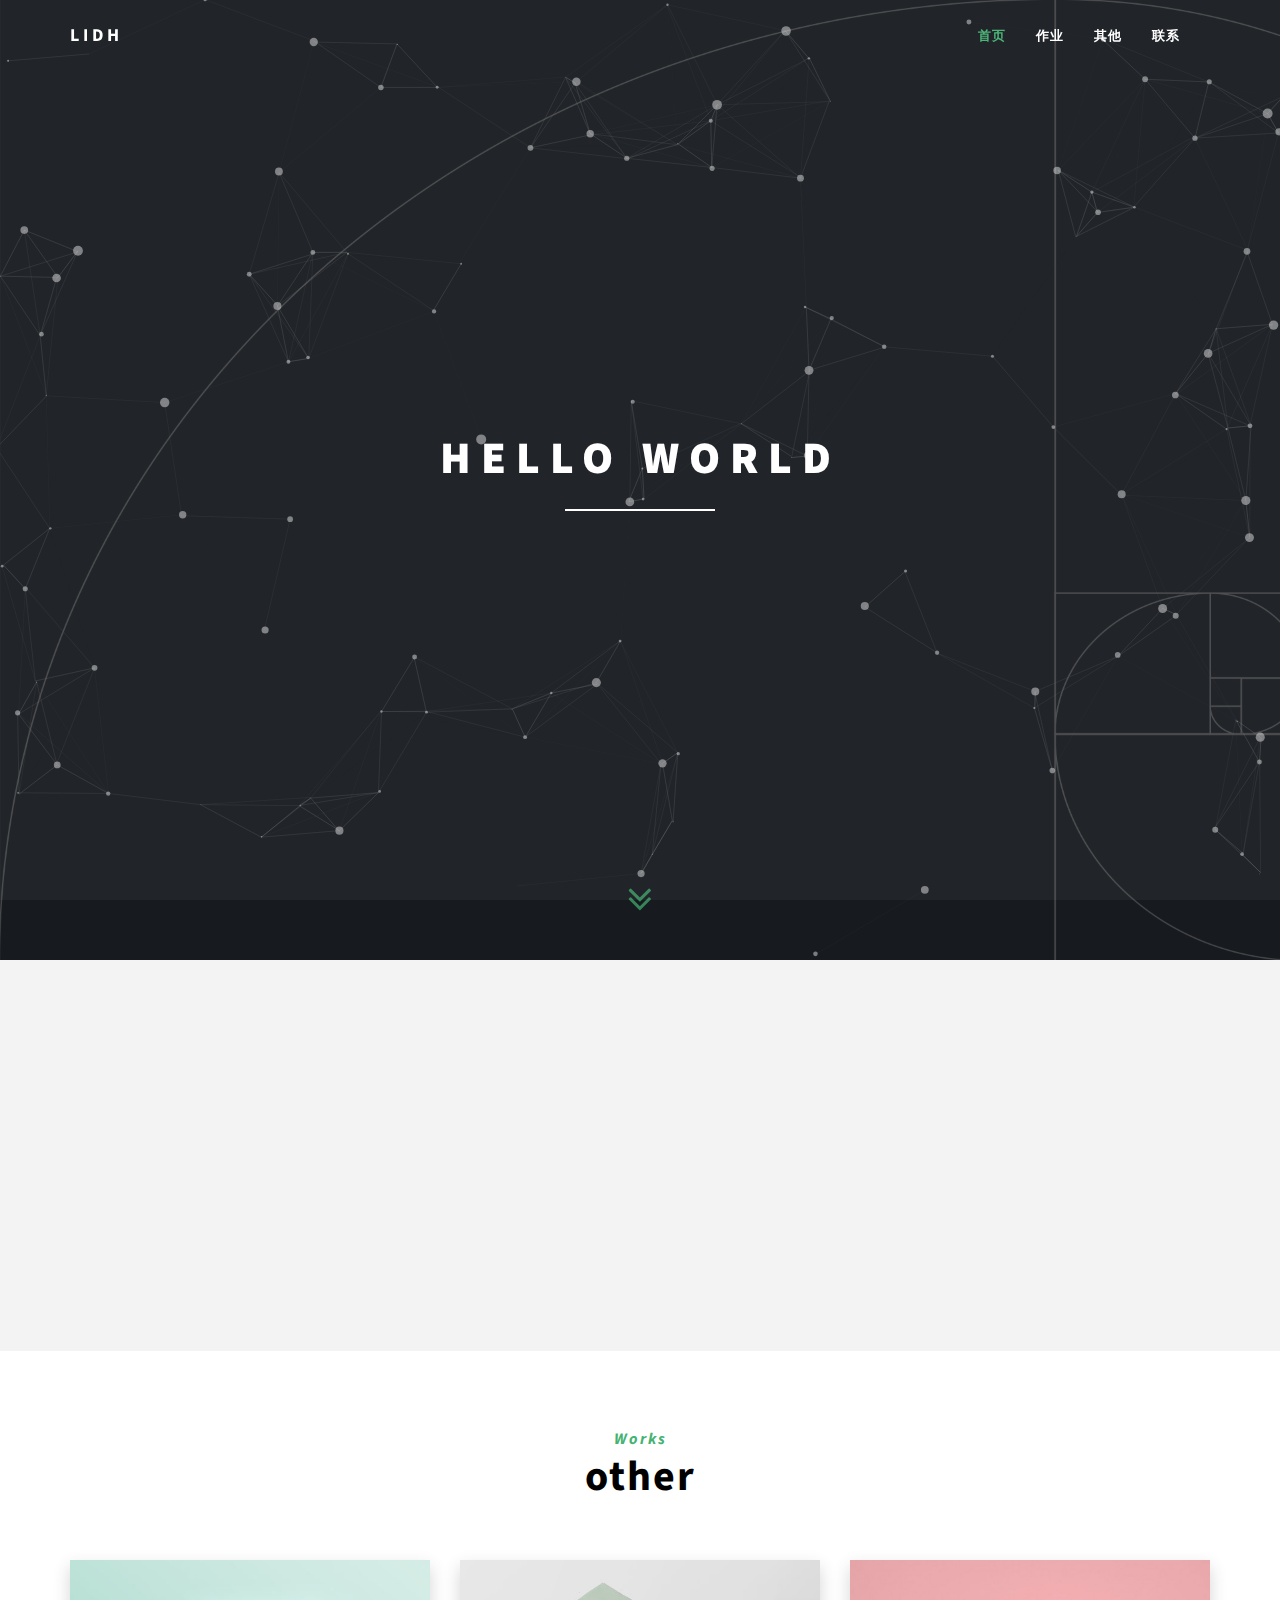
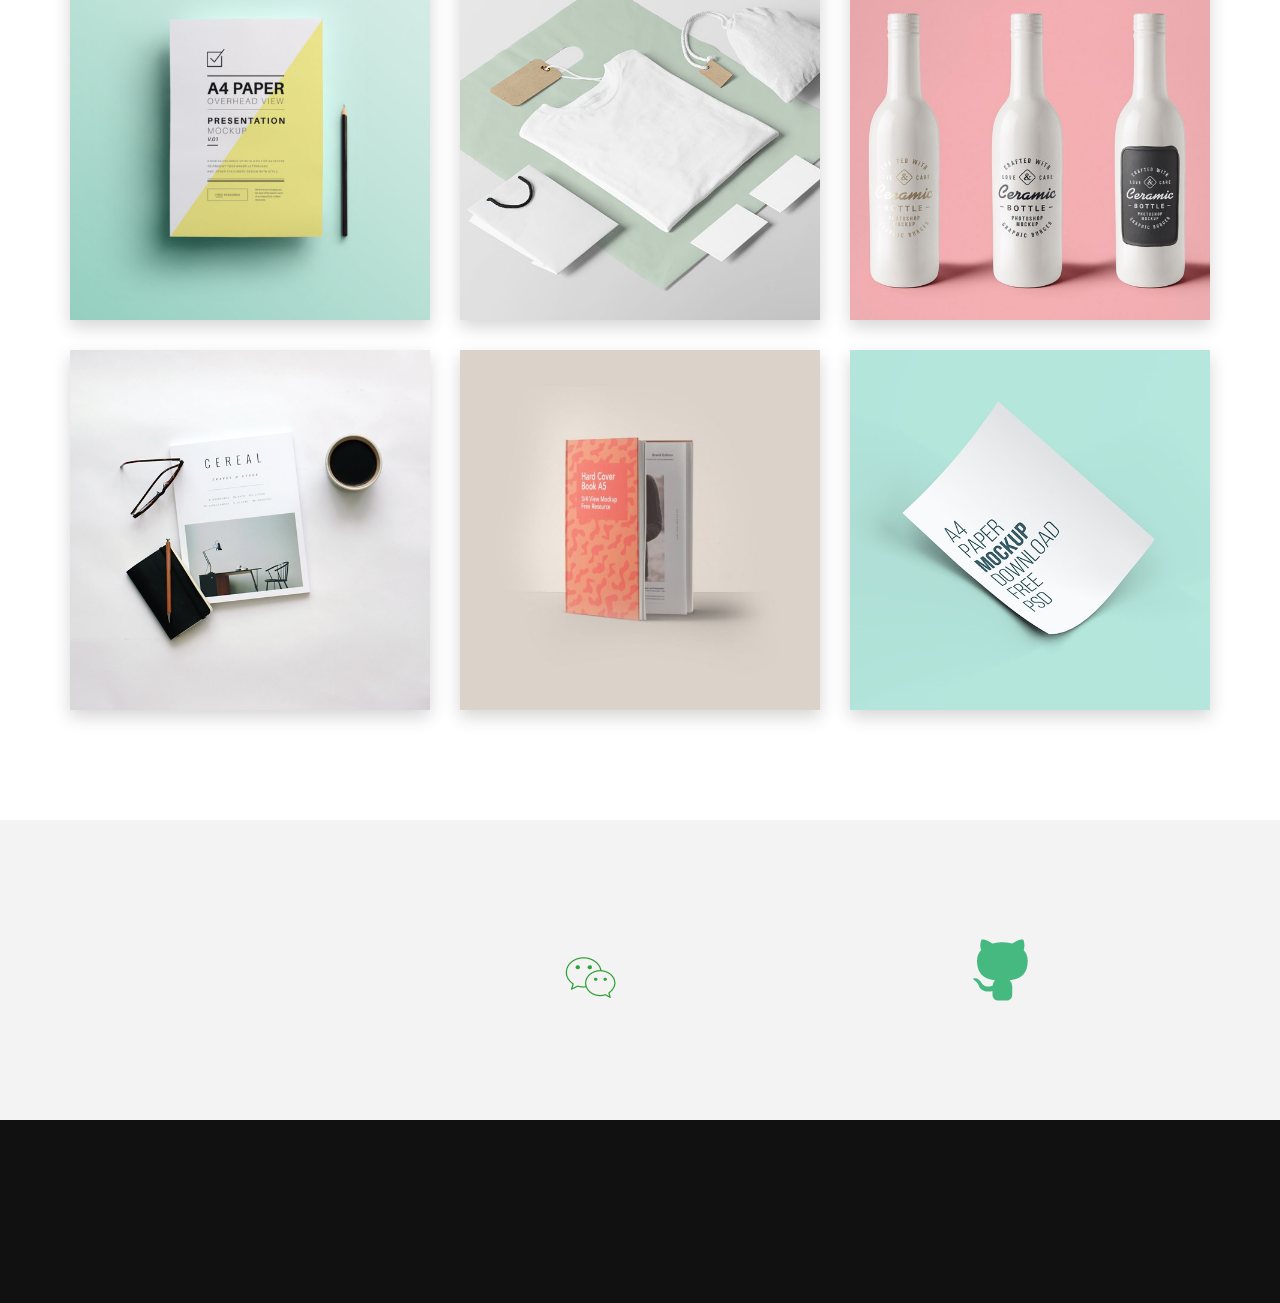
==== commit 4ebac331: "增加实验报告" ====
--- a/index.html
+++ b/index.html
@@ -125,21 +125,25 @@
 		   
 			<div class="col-md-4">
 			   <div class="author-image wow fadeInLeft" >
-					<a href="works/my/俄罗斯方块.html" target='blank'><img style="box-shadow: -1px 1px 8px rgba(0, 0, 0, 0.4);border-radius: 5px;"src="images/works/sc.png" alt="Author Image"> </a>
+					<a href="works/my/俄罗斯方块.html" target='blank'><img style="box-shadow: -1px 1px 8px rgba(0, 0, 0, 0.4);border-radius: 5px;"src="images/works/sc.jpg" alt="Author Image"> </a>
 				</div>
 			</div>
 			
 			<div class="col-md-8">
 			   <div class="about-text wow fadeInLeft" data-wow-delay="0.0s" style="position: relative;float: left">
 					<h3>俄罗斯方块</h3>
-					 <a class="scroll-btn btn extra" href="works/my/俄罗斯方块.html" target='blank'>run</a>
-				</div>
+					<div >
+						
+						<button style="background-color:black;color:white;font-weight:bold;border-radius:4px;width:80px;height:50px;position:relative;" onclick="window.open('works/my/俄罗斯方块.html')">run</button>
+							<button style="background-color:black;color:white;font-weight:bold;border-radius:4px;height:50px;width:100px;position:relative;margin-left:10px" class="md-trigger" data-modal="modal-7">实验报告</button>
+					</div>
+			 </div>
 				<div class="about-text wow fadeInRight"  style="margin-left:20px;float: right;padding: 30px;box-shadow: -1px 1px 8px rgba(0, 0, 0, 0.4);border-radius: 10px">
 					 <h3>班级：软件开发16C</h3>
 					<h3>2016030403112</h3>
 					<h3>李定辉</h3>
 					<div >
-						<a href="https://github.com/DingHui-Li" target="blank"><img src="images/github.png" style="width=:10px;height:10px;margin-right:10px; text-decoration: none"></img>https://github.com/DingHui-Li/Tetris_js</a>
+						<a href="https://github.com/DingHui-Li" target="blank"><img src="images/github.png" style="width=:20px;height:20px;margin-right:10px; text-decoration: none"></img>https://github.com/DingHui-Li/Tetris_js</a>
 					</div>
 				</div>
 			</div>
@@ -267,21 +271,31 @@
 <!--======************ END PORTFOLIO SECTION **************======-->
 <section id="1" >
 <div  style='background-color:rgba(139,139,139,0.1);height:300px'>
-	<div class="md-modal md-effect-12" id="modal-12">
+	<div class="md-modal md-effect-3" id="modal-3">
 		<div class="md-content">
 			<div style="position: relative;width:300px;height:300px;margin-left: auto;margin-right: auto">
 				<img src="images/wechat.jpg"  style="width: 100%;border-radius: 10px"></img>
 			</div>
-
 			<div>
 				<button class="md-close">Close</button>
 			</div>
 		</div>
+	</div>
+	<div class="md-modal md-effect-7" id="modal-7" style="left:40%;">
+		<div class="md-content"  style="position: relative;height:1000px;width:150%;left:10%">
+		  <div style="width:100%;word-wrap:break-word; ">
+				<div style='position: relative;left:40%'><h2>实验报告</h2></div>
+				<p style="text-indent:2em;font-size:30px">xxxxxxxxxxxxxxxxxxxxxxxxxxxxxxxxxxxxxxxxxxxxxxxxxxxxxxxxxxxxxxxxxxxxxxxxxxxxxxxxxxxxxxxxxxxxxxxxxxxxxxxxxxxxxxxxxxxxxxxxxxxxxxxxxxxxxxxxx</p>
+		  </div>
+			<div>
+			<button class="md-close">Close</button>
+			</div>
+	    </div>
 	</div>
 	<div class="container" style="position: relative;margin-left:30%;top:30%;">
 		<div class="main clearfix">
 			<div class="column">
-				<button style="background-color:rgba(139,139,139,0)" class="md-trigger" data-modal="modal-12"><img src="images/微信.png"></img></button>
+				<button style="background-color:rgba(139,139,139,0)" class="md-trigger" data-modal="modal-3"><img src="images/微信.png"></img></button>
 			</div>
 			<div >
 	<a href="https://github.com/DingHui-Li" target="blank"><img src="images/github.png"></img></a>
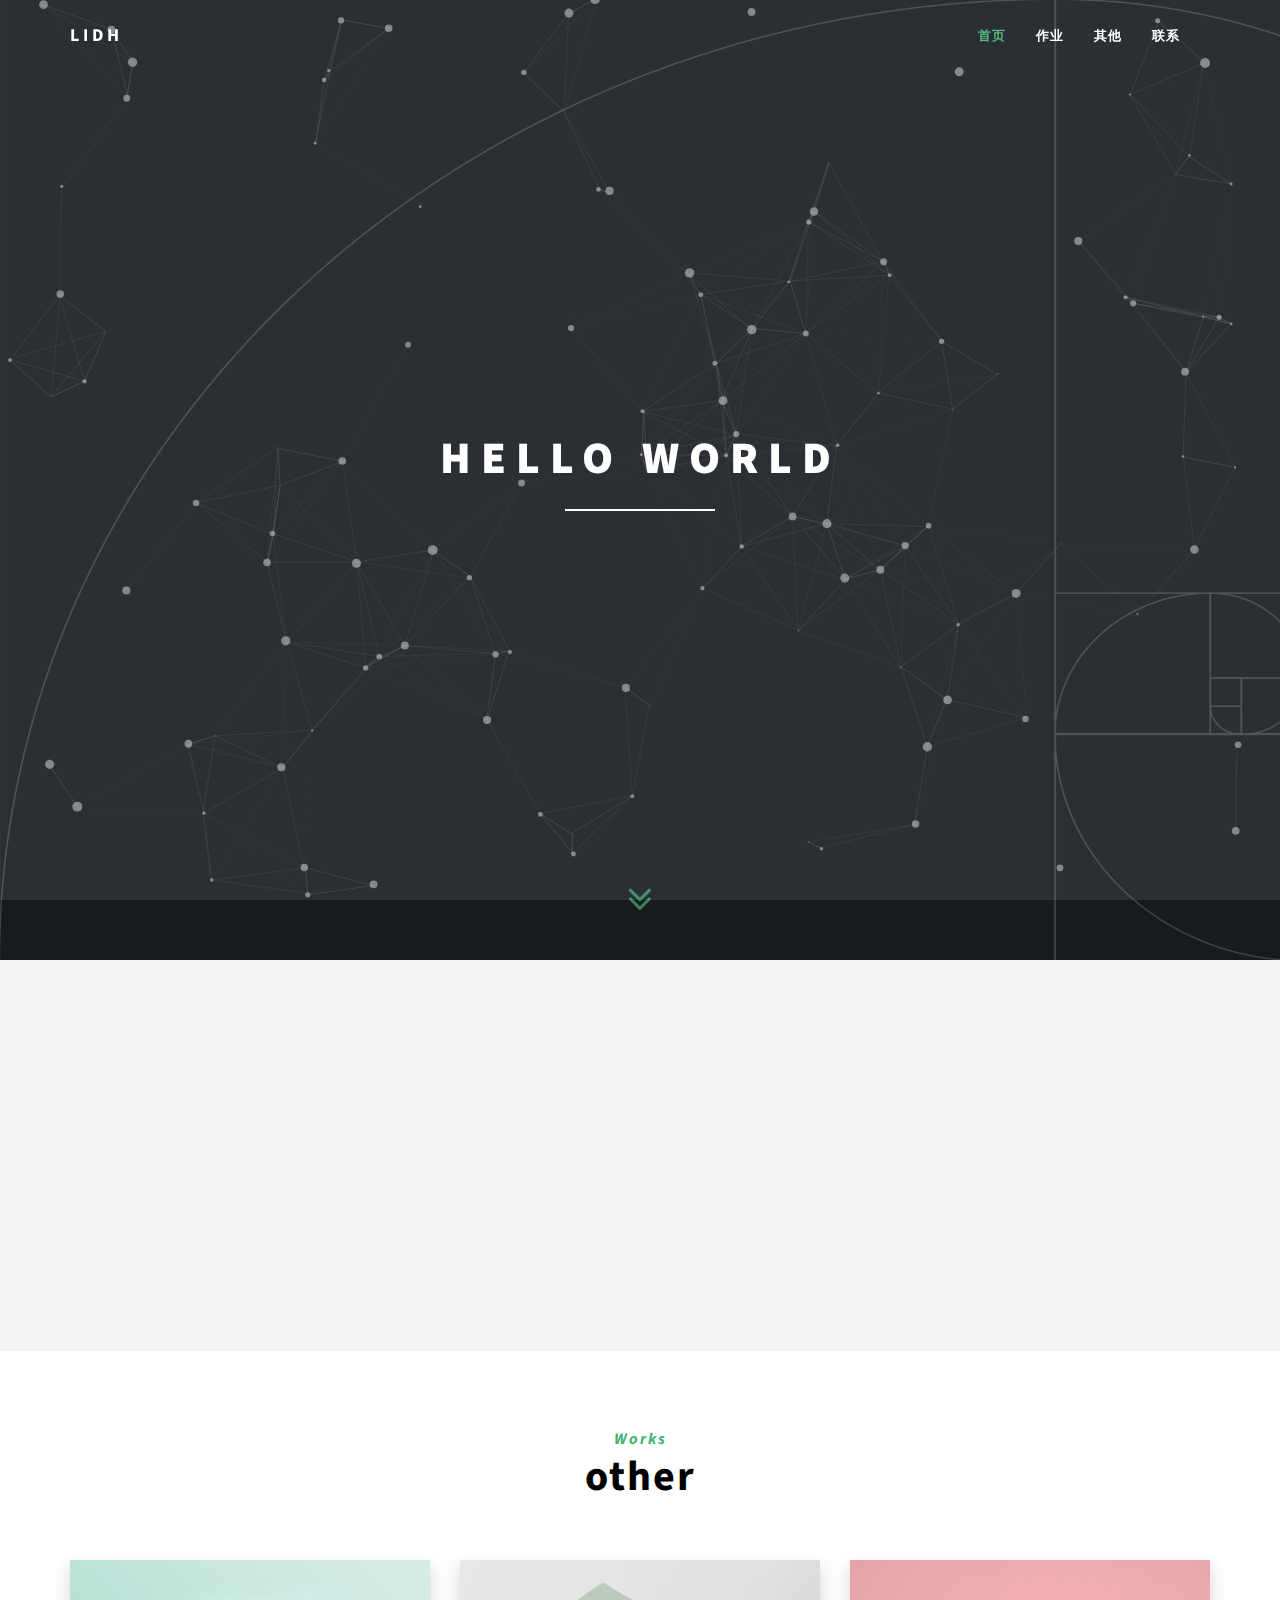
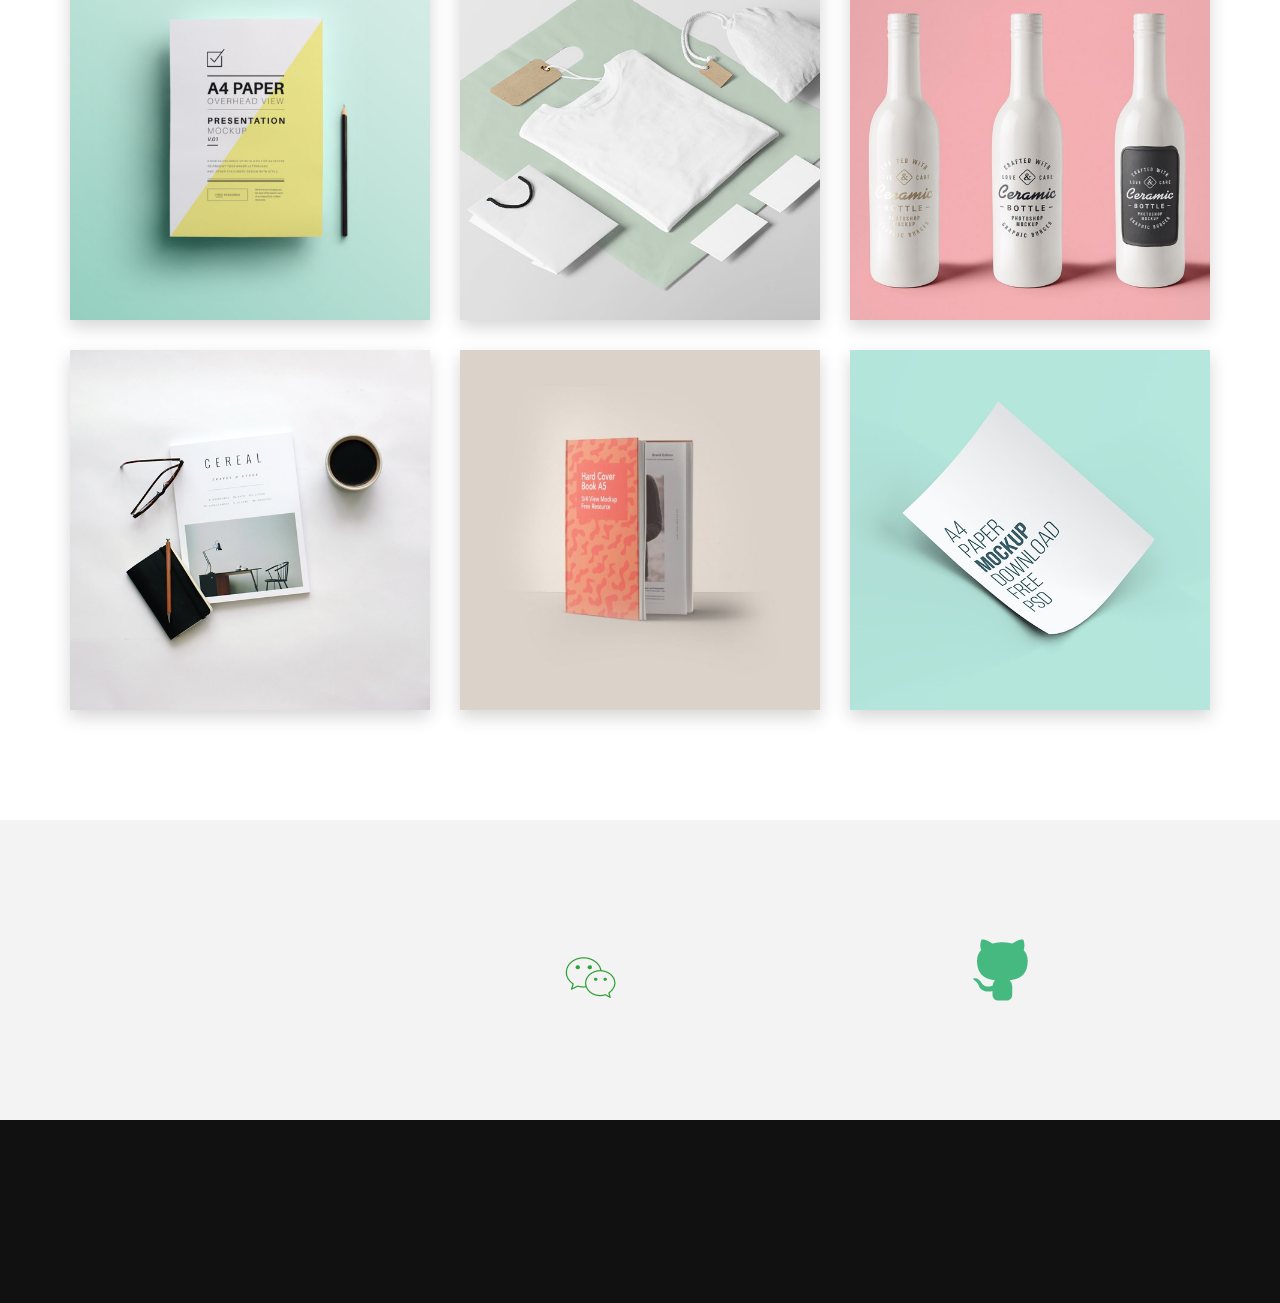
==== commit 2b93b39d: "新增调整速度" ====
--- a/index.html
+++ b/index.html
@@ -7,10 +7,8 @@
 <meta name="description" content="">
 <meta name="keywords" content="">
 <meta name="author" content="">
-	<link rel="shortcut icon" href="../favicon.ico">
 	<link rel="stylesheet" type="text/css" href="css/default.css" />
 	<link rel="stylesheet" type="text/css" href="css/component.css" />
-	<script src="js/modernizr.custom.js"></script>
 <title>Home</title>
 
 <!--==== bootstrap ====-->
@@ -143,7 +141,7 @@
 					<h3>2016030403112</h3>
 					<h3>李定辉</h3>
 					<div >
-						<a href="https://github.com/DingHui-Li" target="blank"><img src="images/github.png" style="width=:20px;height:20px;margin-right:10px; text-decoration: none"></img>https://github.com/DingHui-Li/Tetris_js</a>
+						<a href="https://github.com/DingHui-Li/Tetris_js" target="blank"><img src="images/github.png" style="width=:20px;height:20px;margin-right:10px; text-decoration: none"></img>https://github.com/DingHui-Li/Tetris_js</a>
 					</div>
 				</div>
 			</div>
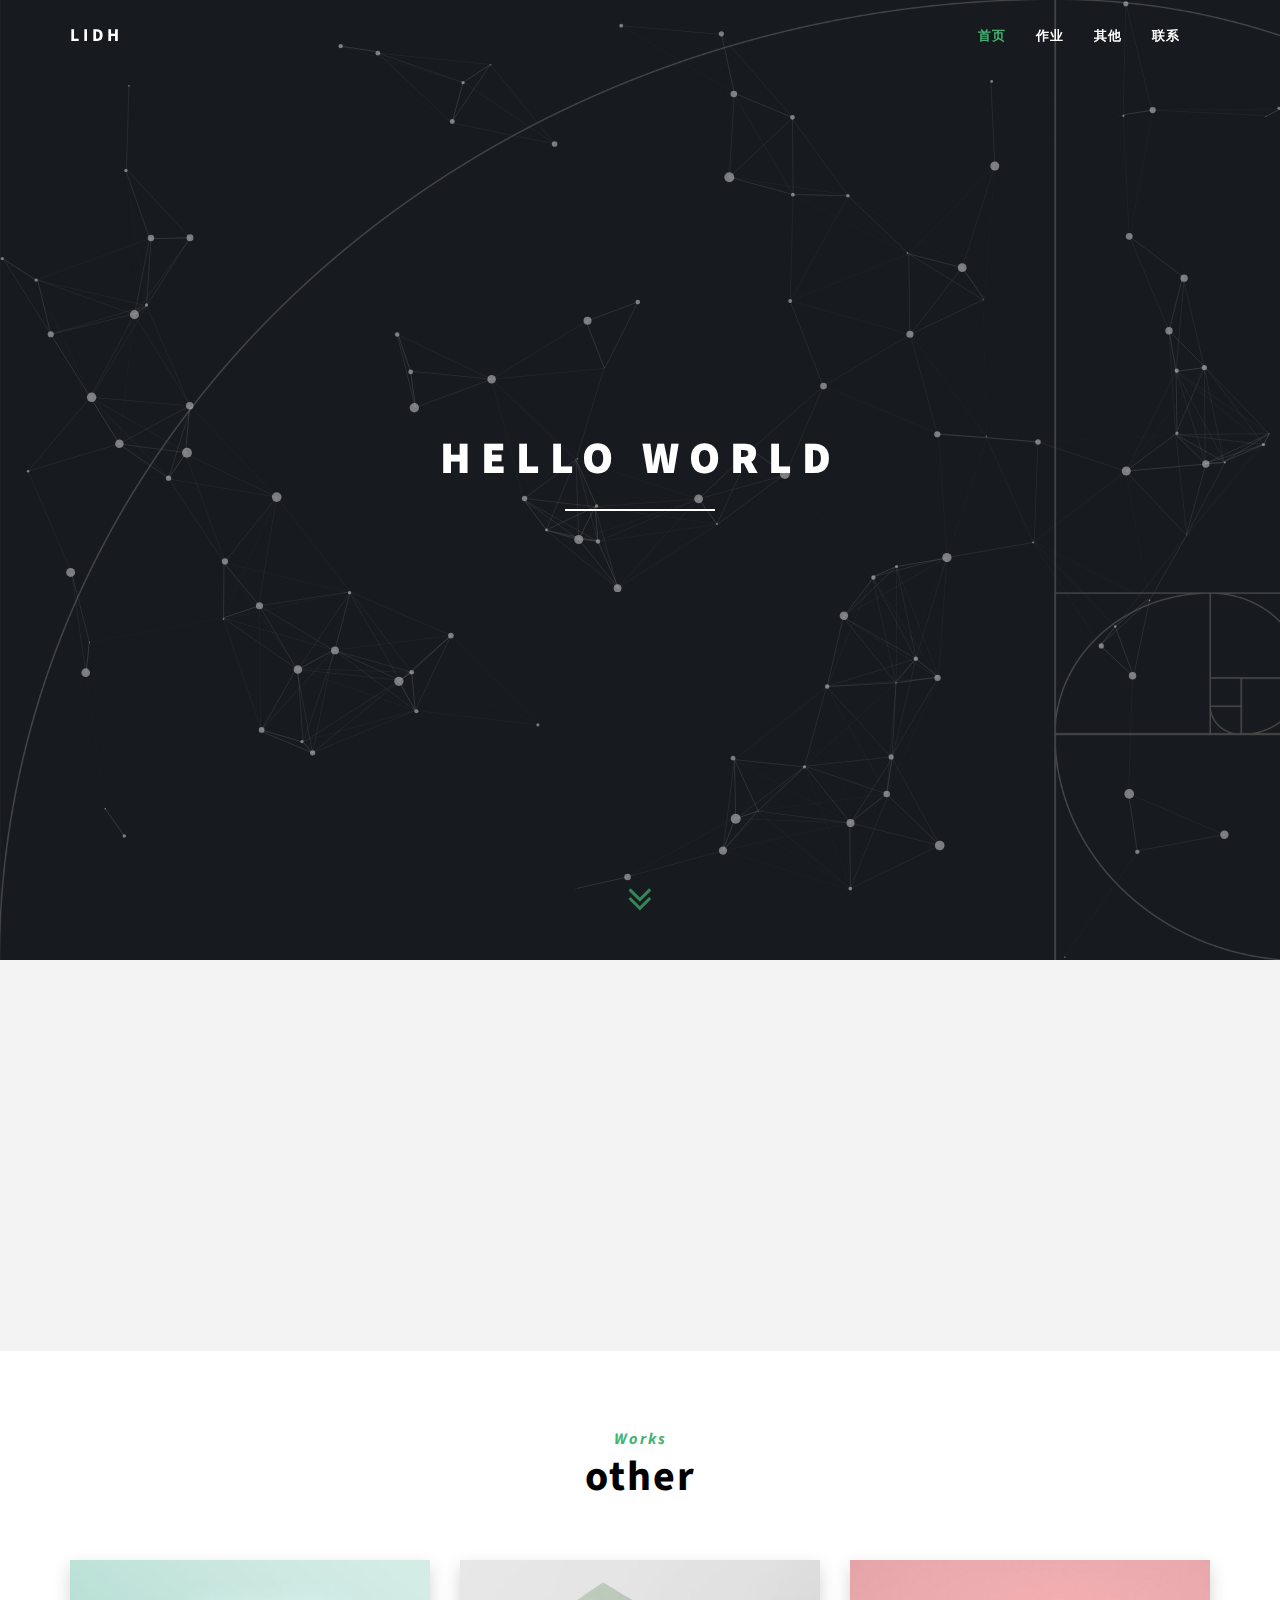
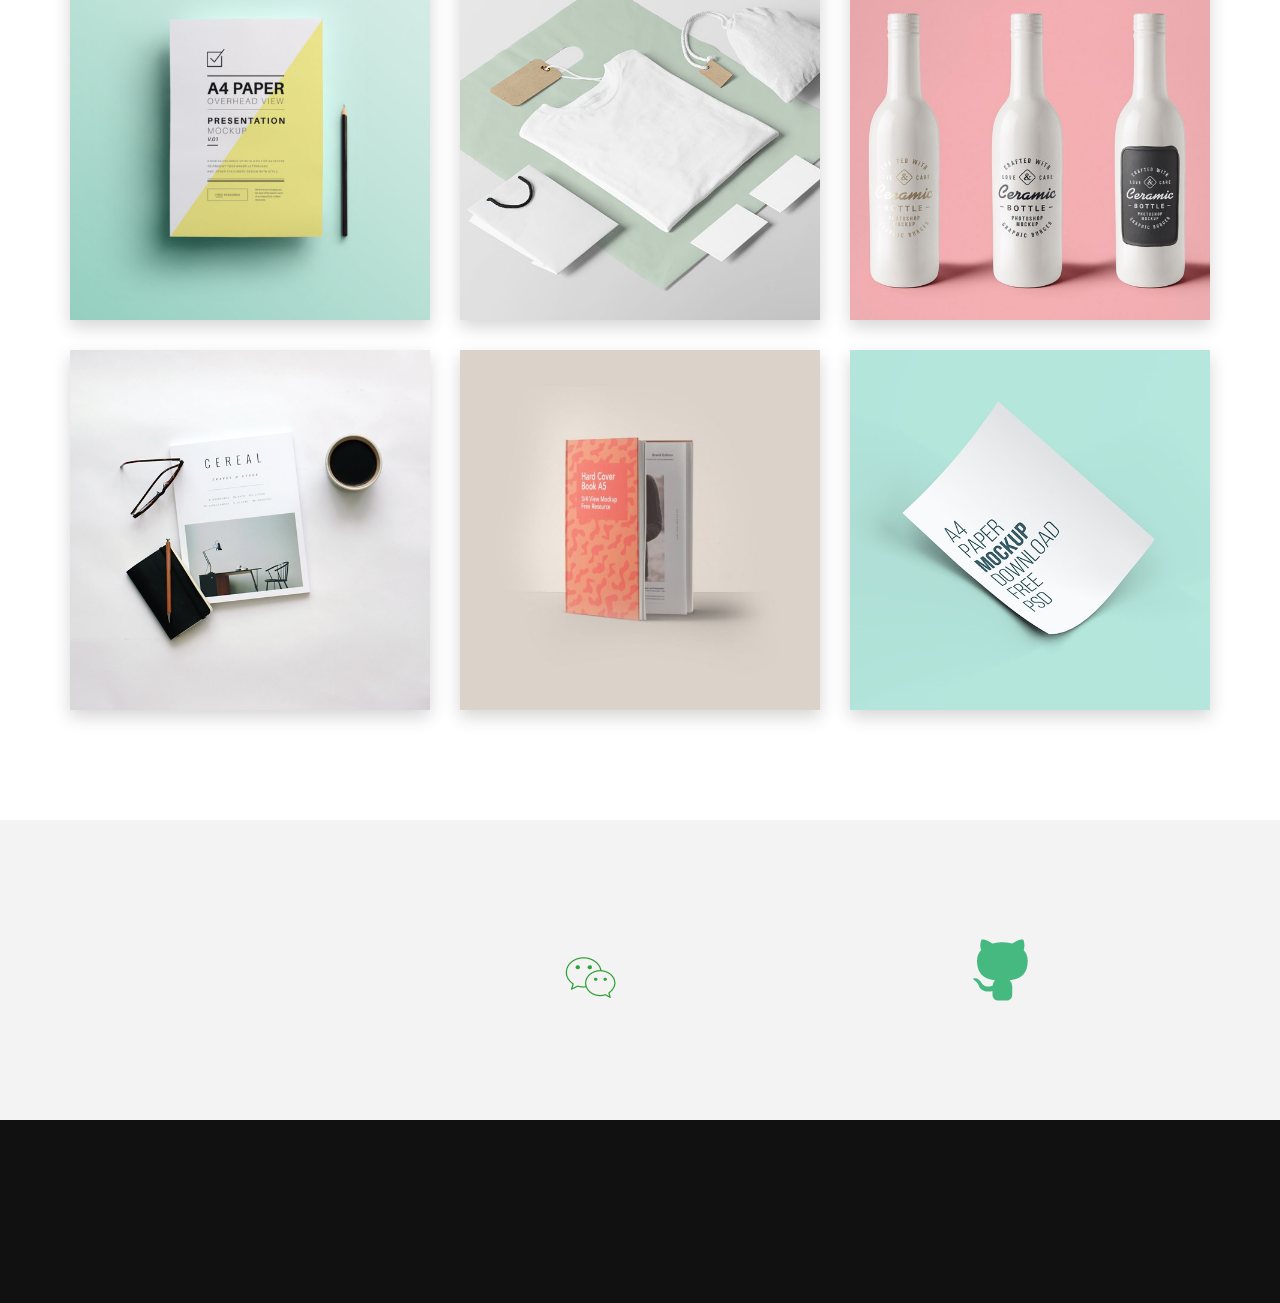
==== commit b2caa115: "修复bug" ====
--- a/index.html
+++ b/index.html
@@ -133,7 +133,7 @@
 					<div >
 						
 						<button style="background-color:black;color:white;font-weight:bold;border-radius:4px;width:80px;height:50px;position:relative;" onclick="window.open('works/my/俄罗斯方块.html')">run</button>
-							<button style="background-color:black;color:white;font-weight:bold;border-radius:4px;height:50px;width:100px;position:relative;margin-left:10px" class="md-trigger" data-modal="modal-7">实验报告</button>
+							<button style="background-color:black;color:white;font-weight:bold;border-radius:4px;height:50px;width:100px;position:relative;margin-left:10px" class="md-trigger" data-modal="modal-7">设计说明</button>
 					</div>
 			 </div>
 				<div class="about-text wow fadeInRight"  style="margin-left:20px;float: right;padding: 30px;box-shadow: -1px 1px 8px rgba(0, 0, 0, 0.4);border-radius: 10px">
@@ -282,7 +282,7 @@
 	<div class="md-modal md-effect-7" id="modal-7" style="left:40%;">
 		<div class="md-content"  style="position: relative;height:1000px;width:150%;left:10%">
 		  <div style="width:100%;word-wrap:break-word; ">
-				<div style='position: relative;left:40%'><h2>实验报告</h2></div>
+				<div style='position: relative;left:40%'><h2>设计说明</h2></div>
 				<p style="text-indent:2em;font-size:30px">xxxxxxxxxxxxxxxxxxxxxxxxxxxxxxxxxxxxxxxxxxxxxxxxxxxxxxxxxxxxxxxxxxxxxxxxxxxxxxxxxxxxxxxxxxxxxxxxxxxxxxxxxxxxxxxxxxxxxxxxxxxxxxxxxxxxxxxxx</p>
 		  </div>
 			<div>
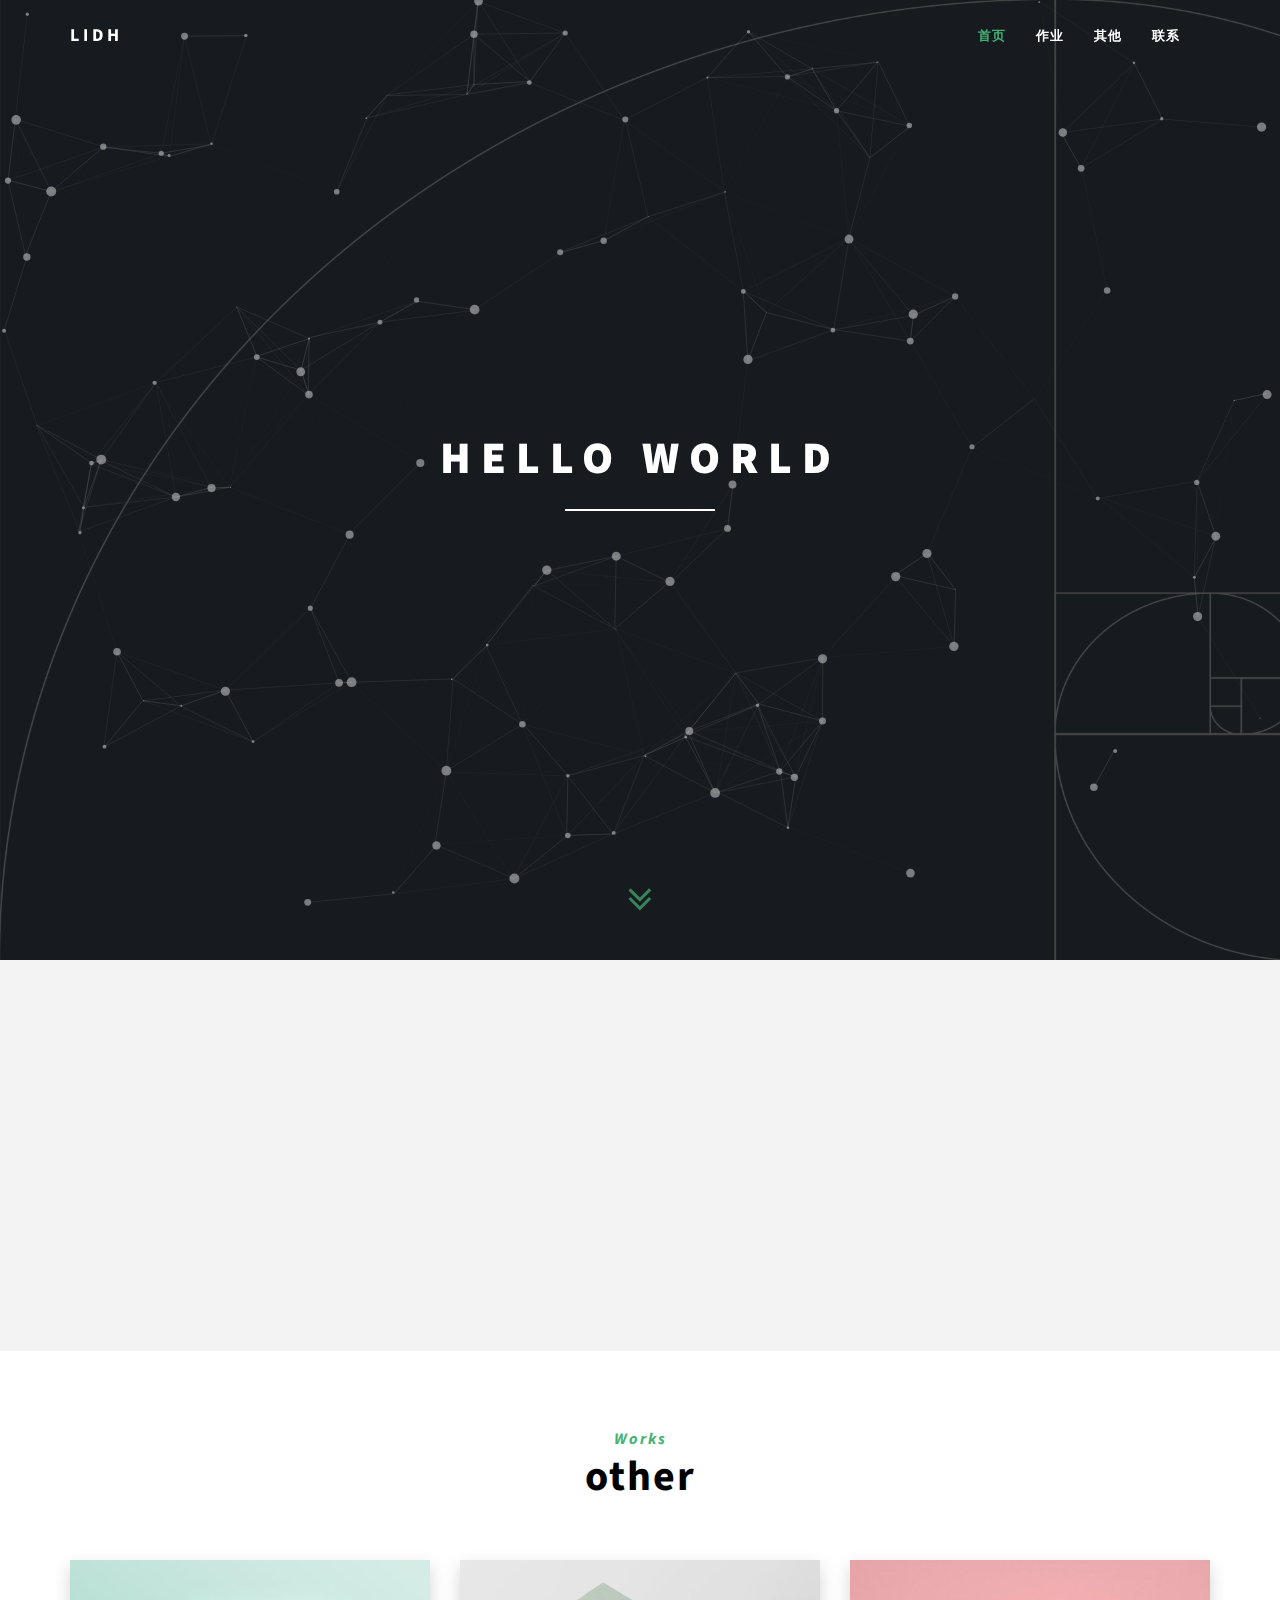
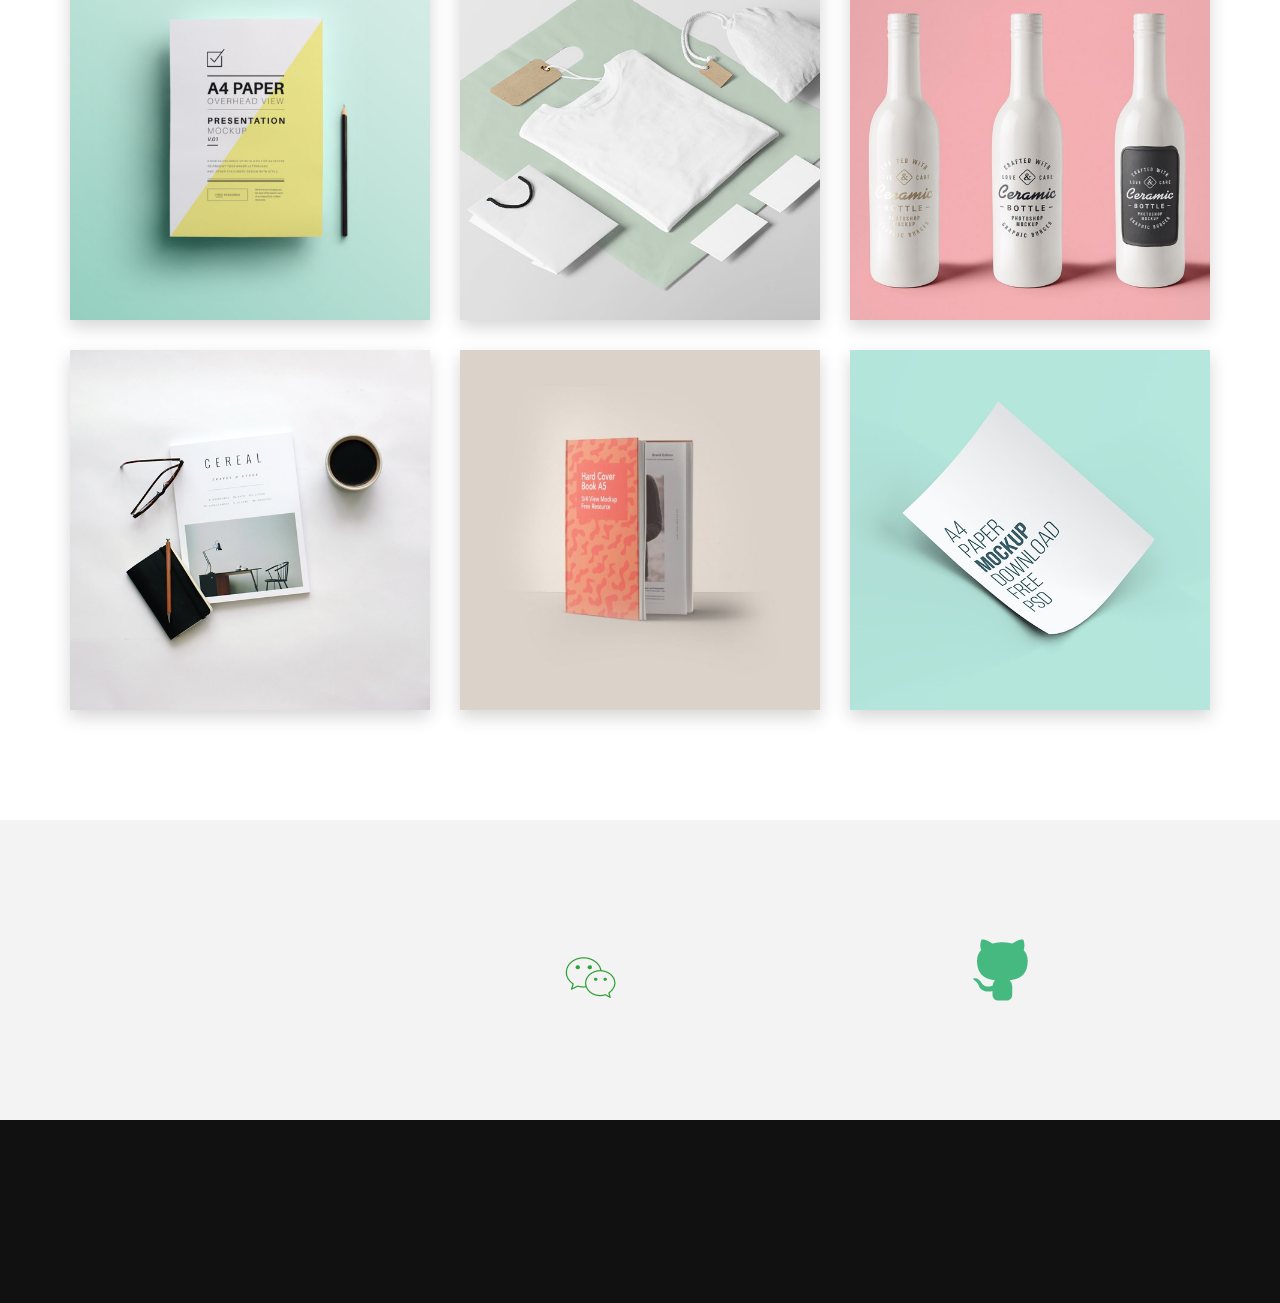
==== commit f35272d7: "更新" ====
--- a/index.html
+++ b/index.html
@@ -29,7 +29,15 @@
 
 <!--==== jquery ====-->
 <script src="js/jquery-2.1.4.min.js"></script>
-
+<script>
+	function choice(){
+		var sUserAgent = navigator.userAgent;
+		var isAndroid = false;
+		isAndroid = sUserAgent.toLowerCase().match(/android/i) == "android";  
+		if(isAndroid) window.open('works/my/mobile/mobile.html')
+		else window.open('works/my/俄罗斯方块.html')	
+	}
+</script>
 <!--[if lt IE 9]>
 <script src="js/html5shiv/3.7.2/html5shiv.min.js"></script>
 <script src="js/respond/1.4.2/respond.min.js"></script>
@@ -132,7 +140,7 @@
 					<h3>俄罗斯方块</h3>
 					<div >
 						
-						<button style="background-color:black;color:white;font-weight:bold;border-radius:4px;width:80px;height:50px;position:relative;" onclick="window.open('works/my/俄罗斯方块.html')">run</button>
+						<button style="background-color:black;color:white;font-weight:bold;border-radius:4px;width:80px;height:50px;position:relative;" onclick=choice()>run</button>
 							<button style="background-color:black;color:white;font-weight:bold;border-radius:4px;height:50px;width:100px;position:relative;margin-left:10px" class="md-trigger" data-modal="modal-7">设计说明</button>
 					</div>
 			 </div>
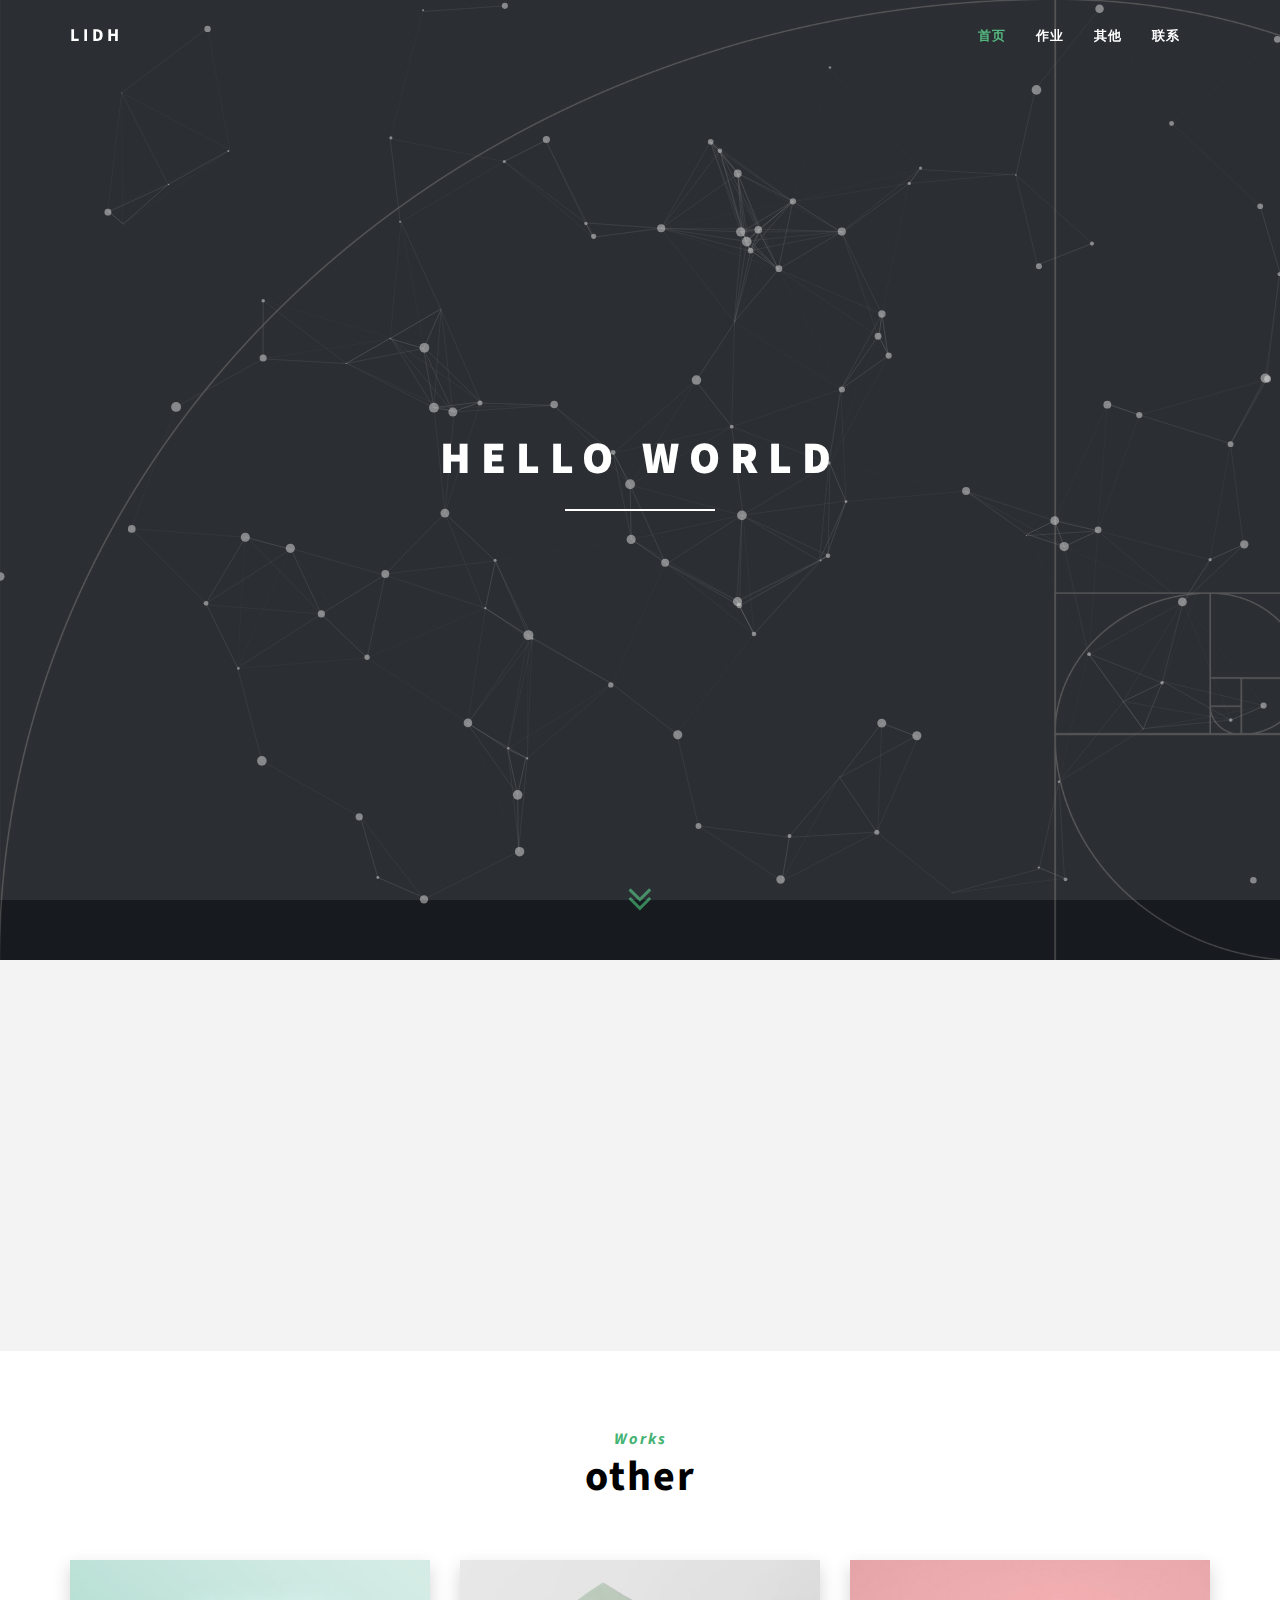
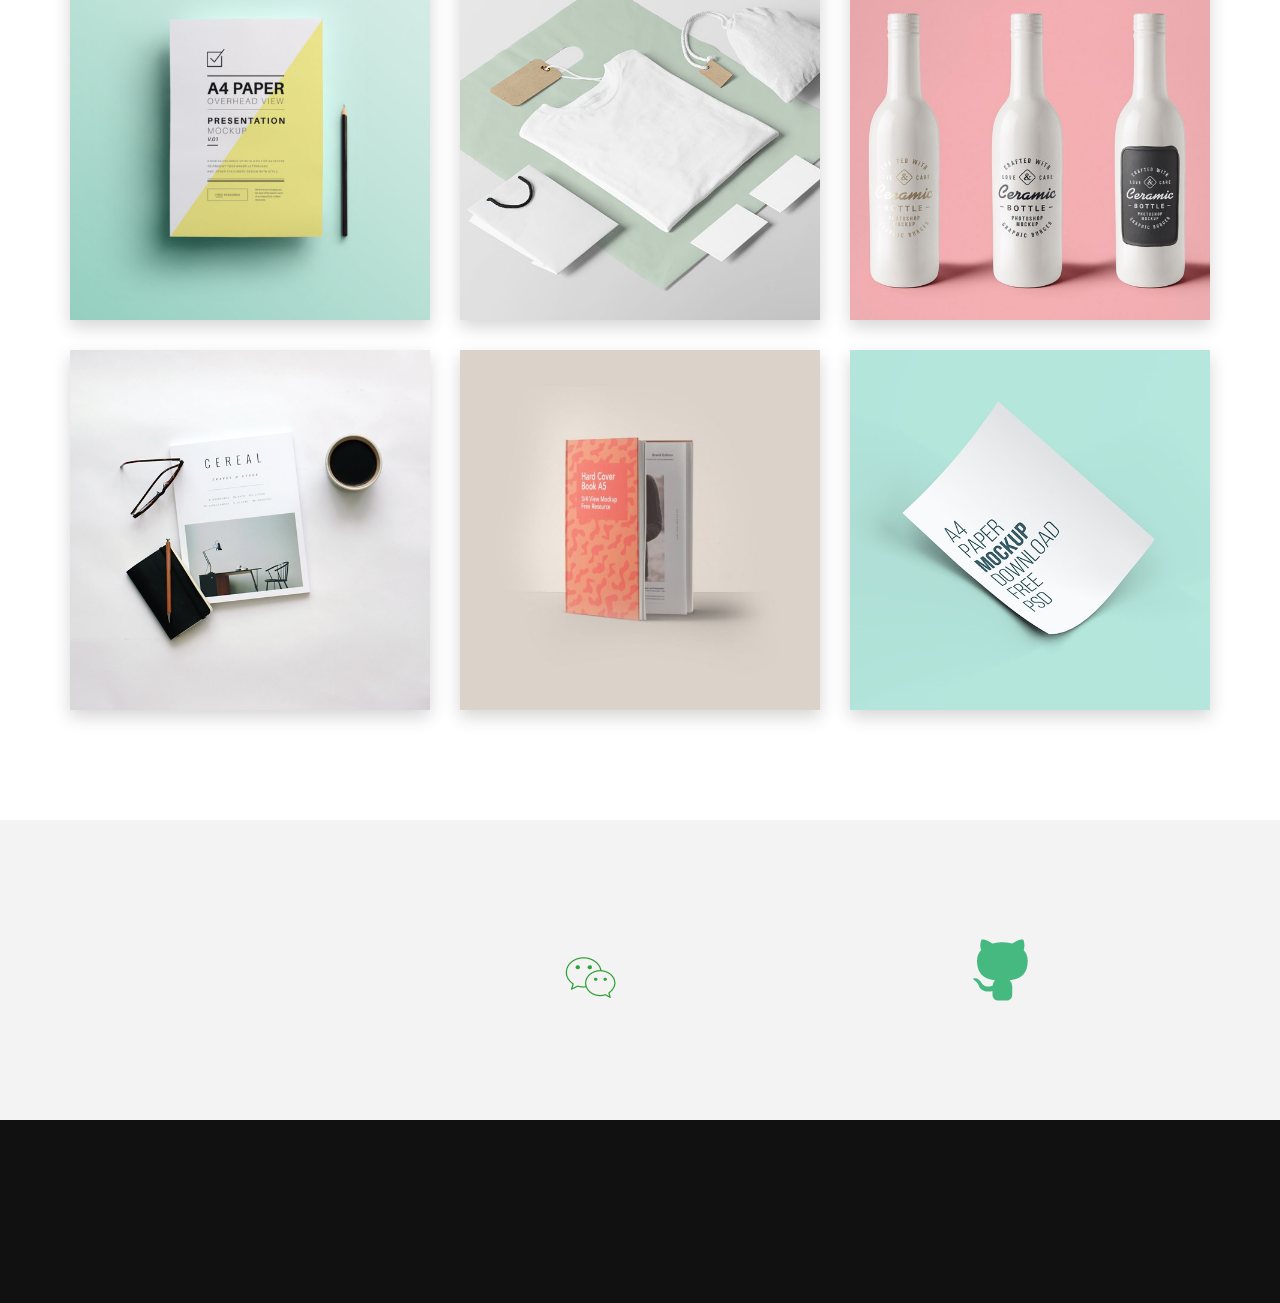
==== commit e08d53e6: "更新" ====
--- a/index.html
+++ b/index.html
@@ -131,7 +131,7 @@
 		   
 			<div class="col-md-4">
 			   <div class="author-image wow fadeInLeft" >
-					<a href="works/my/俄罗斯方块.html" target='blank'><img style="box-shadow: -1px 1px 8px rgba(0, 0, 0, 0.4);border-radius: 5px;"src="images/works/sc.jpg" alt="Author Image"> </a>
+					<a onclick=choice() target='blank'><img style="box-shadow: -1px 1px 8px rgba(0, 0, 0, 0.4);border-radius: 5px;"src="images/works/sc.jpg" alt="Author Image"> </a>
 				</div>
 			</div>
 			
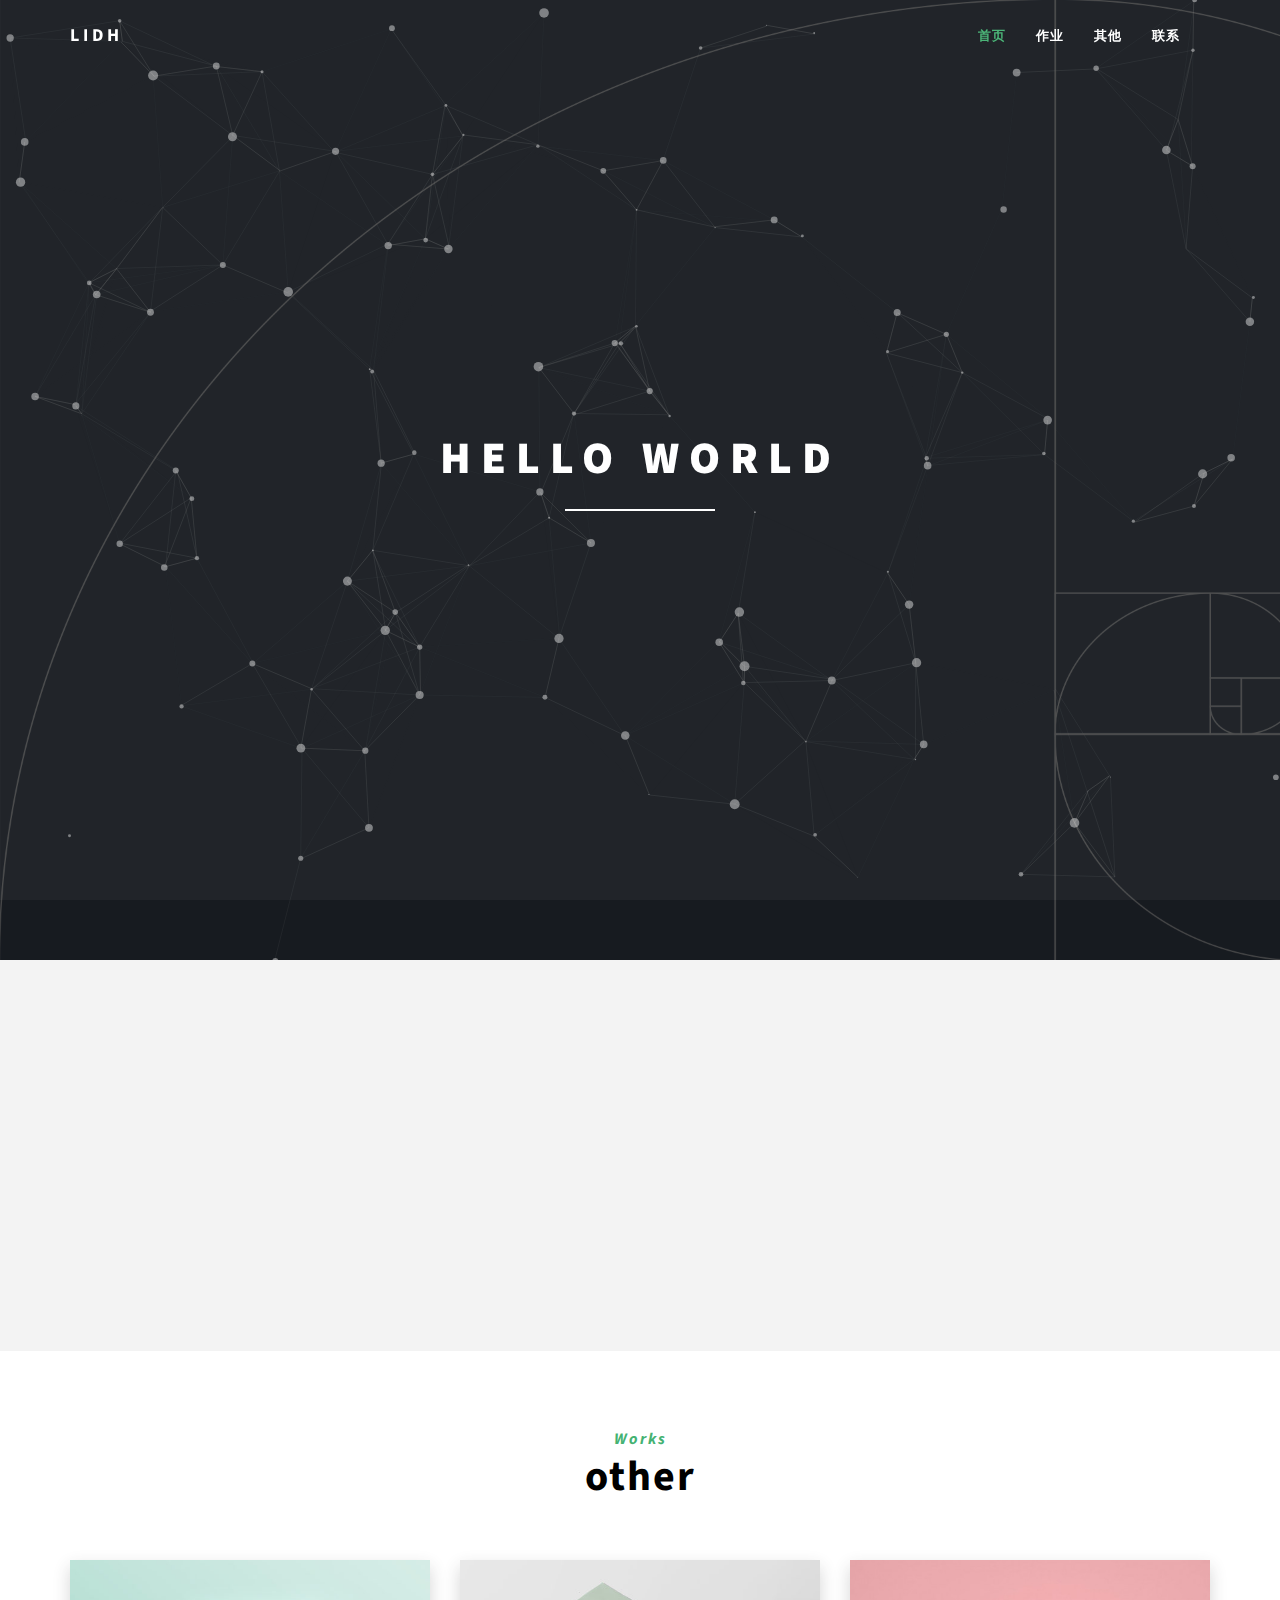
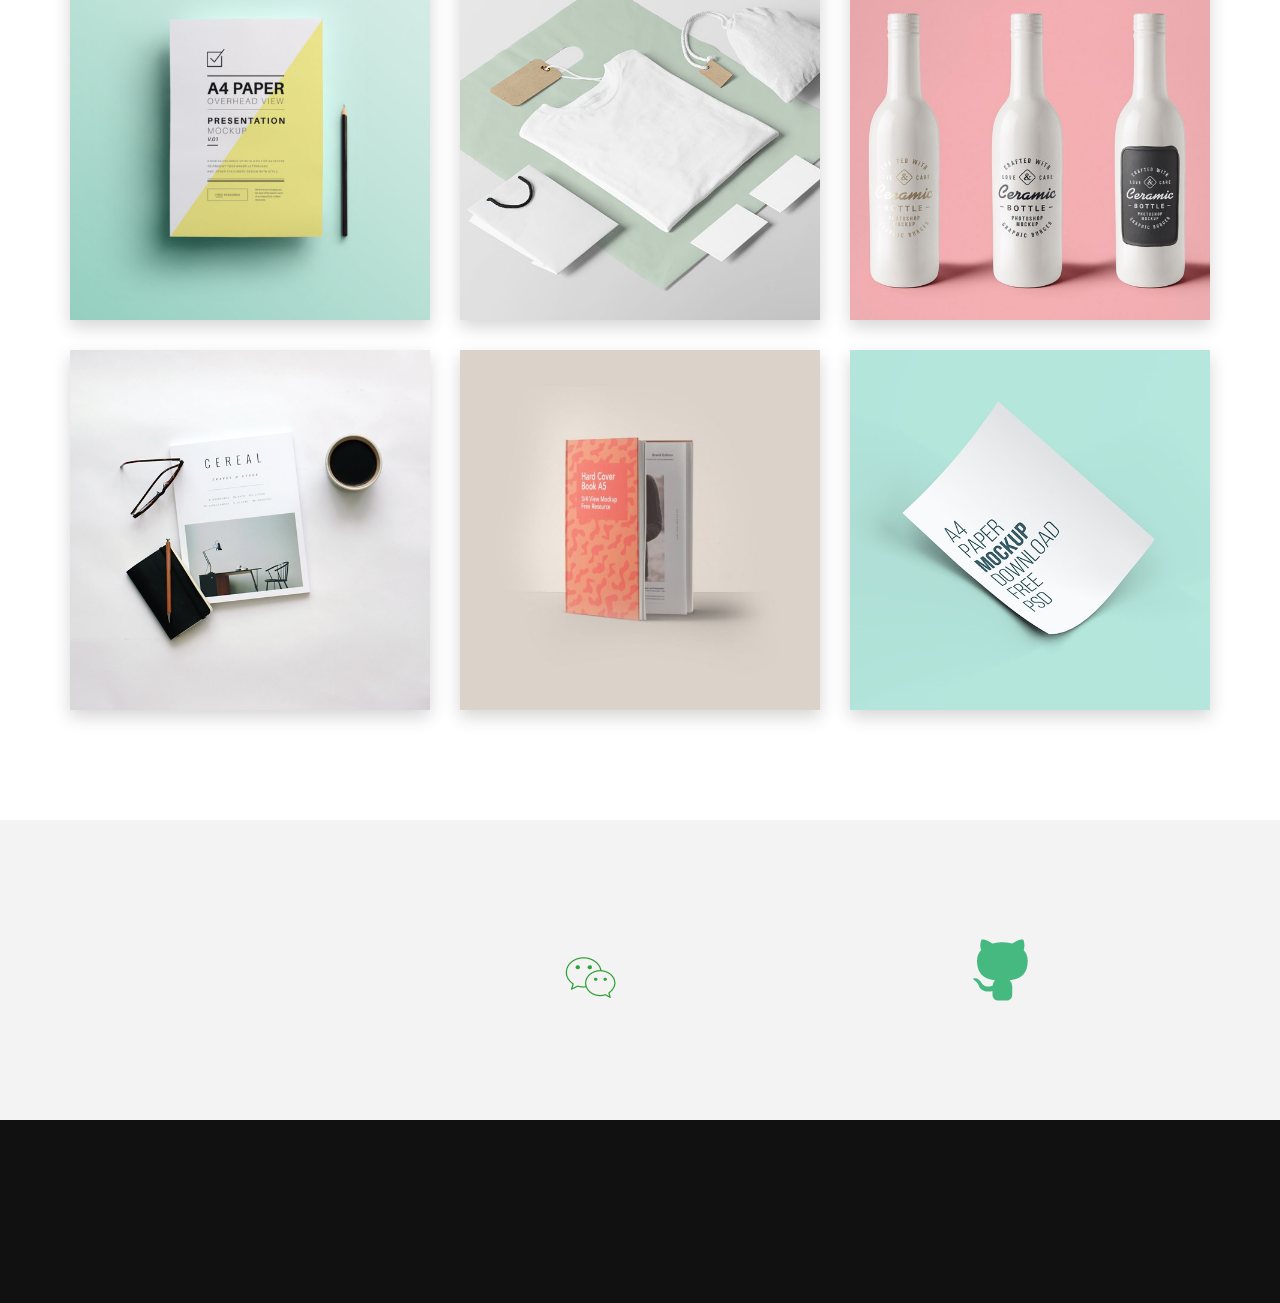
==== commit d5d1ec3e: "更新设计说明" ====
--- a/index.html
+++ b/index.html
@@ -11,23 +11,10 @@
 	<link rel="stylesheet" type="text/css" href="css/component.css" />
 <title>Home</title>
 
-<!--==== bootstrap ====-->
 <link href="css/bootstrap.min.css" rel="stylesheet">
-<!--==== font-awesome ====-->
-<link href="css/font-awesome.min.css" rel="stylesheet">
-<!--==== owl-carousel ====-->
-<link href="css/owl.carousel.css" rel="stylesheet">
-<!--==== magnific-popup ====-->
+
 <link href="css/magnific-popup.css" rel="stylesheet">
-<!--==== animate css ====-->
-<link href="css/animate.min.css" rel="stylesheet">
-
-<!--==== style css ====-->
 <link href="css/style.css" rel="stylesheet">
-<!--==== responsive css ====-->
-<link href="css/responsive.css" rel="stylesheet">
-
-<!--==== jquery ====-->
 <script src="js/jquery-2.1.4.min.js"></script>
 <script>
 	function choice(){
@@ -258,16 +245,6 @@
 		<div class="col-md-4 col-sm-6 single-work">
 			<a href="images/portfolio/item6.jpg" class="image-popup">
 				<img src="images/portfolio/item6.jpg" alt="">
-				<div class="itemHover">
-					<div class="work-table">
-						<div class="table-cell">
-							<div class="hover-content">
-								<i class="fa fa-camera"></i>
-								<h6>Category / Identity</h6>
-							</div>
-						</div>
-					</div>
-				  </div>
 			</a>
 		</div>  
 
@@ -275,6 +252,7 @@
 </div><!--/.container-->
 </section>
 <!--======************ END PORTFOLIO SECTION **************======-->
+
 <section id="1" >
 <div  style='background-color:rgba(139,139,139,0.1);height:300px'>
 	<div class="md-modal md-effect-3" id="modal-3">
@@ -287,15 +265,12 @@
 			</div>
 		</div>
 	</div>
-	<div class="md-modal md-effect-7" id="modal-7" style="left:40%;">
-		<div class="md-content"  style="position: relative;height:1000px;width:150%;left:10%">
-		  <div style="width:100%;word-wrap:break-word; ">
+	<div class="md-modal md-effect-7" id="modal-7" style="width:100%;height:100vh;margin-left:auto;margin-right:auto">
+		<div class="md-content" style='width:50vw;height:100vh;left:-15%'>
+		  <div style='width:100%;height:100%'>
 				<div style='position: relative;left:40%'><h2>设计说明</h2></div>
-				<p style="text-indent:2em;font-size:30px">xxxxxxxxxxxxxxxxxxxxxxxxxxxxxxxxxxxxxxxxxxxxxxxxxxxxxxxxxxxxxxxxxxxxxxxxxxxxxxxxxxxxxxxxxxxxxxxxxxxxxxxxxxxxxxxxxxxxxxxxxxxxxxxxxxxxxxxxx</p>
+				<iframe frameborder="0" src='report.html'width='100%' height='100%'></iframe>
 		  </div>
-			<div>
-			<button class="md-close">Close</button>
-			</div>
 	    </div>
 	</div>
 	<div class="container" style="position: relative;margin-left:30%;top:30%;">
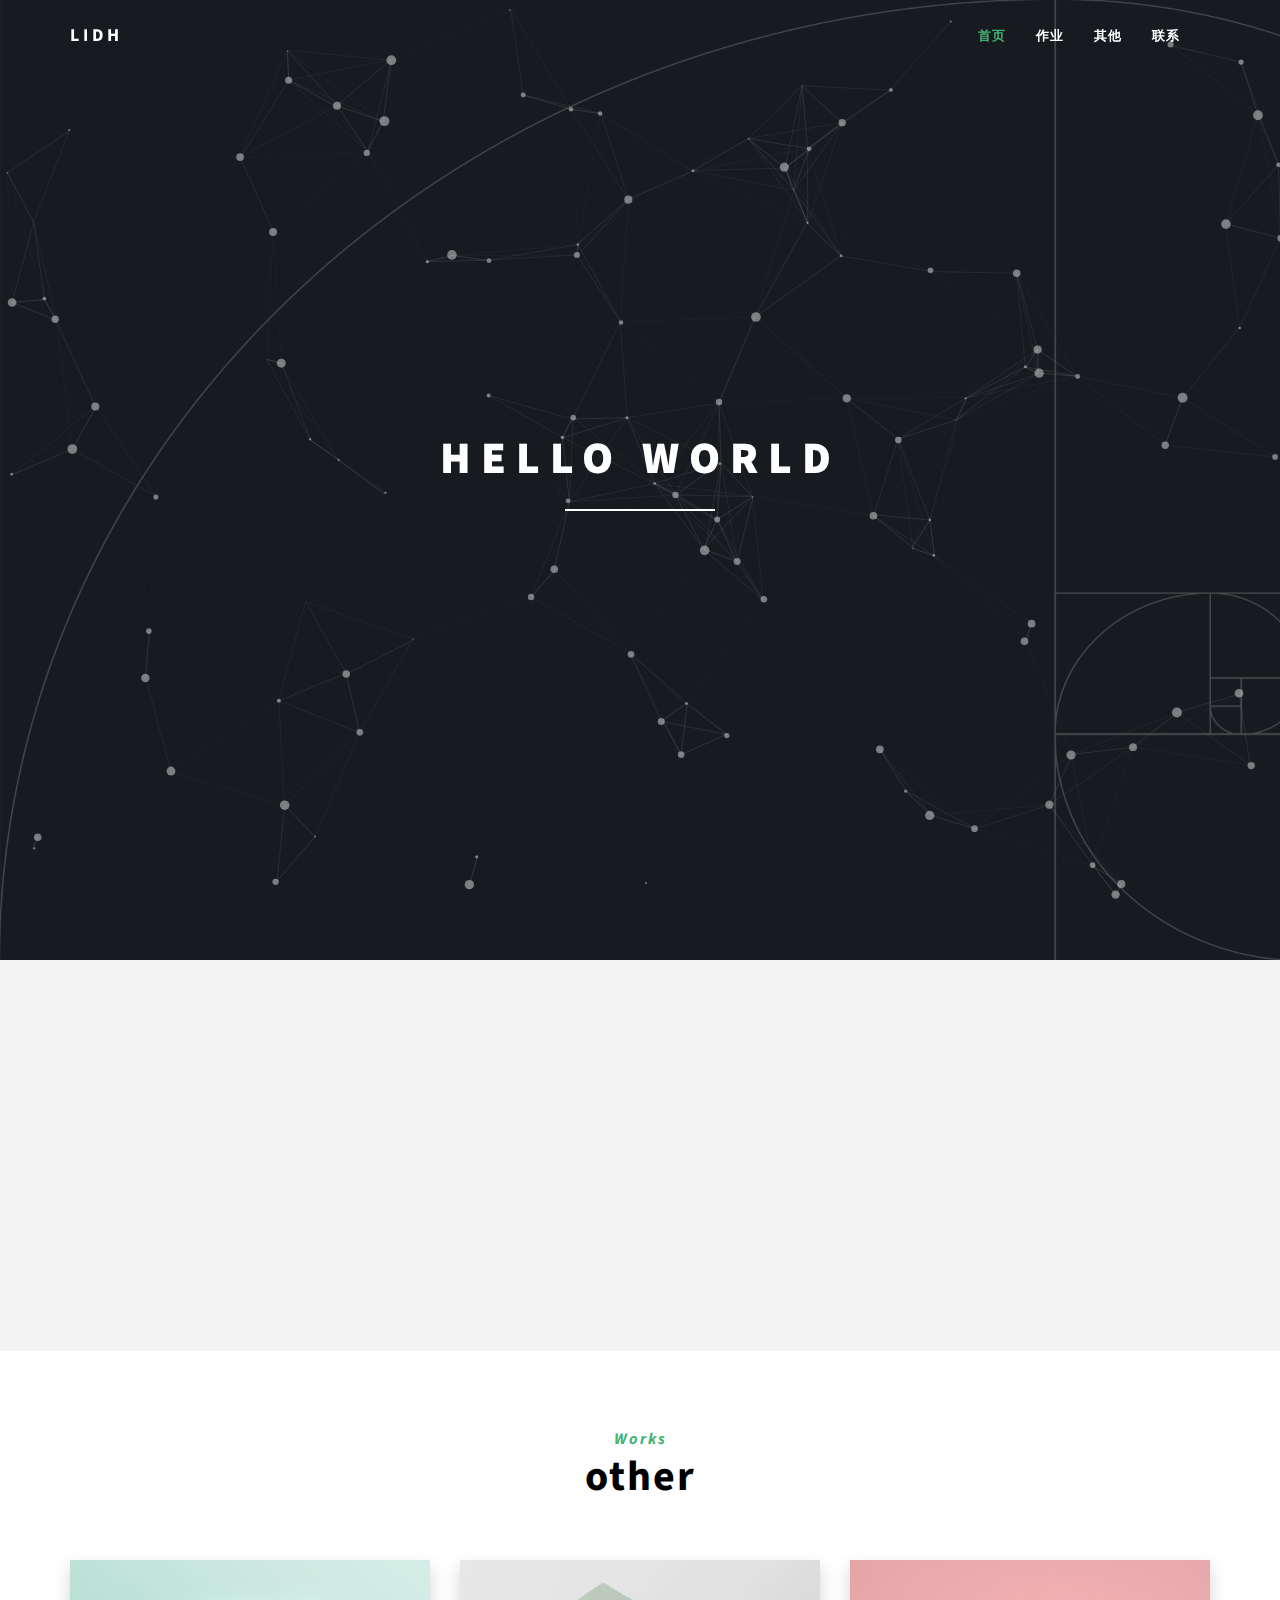
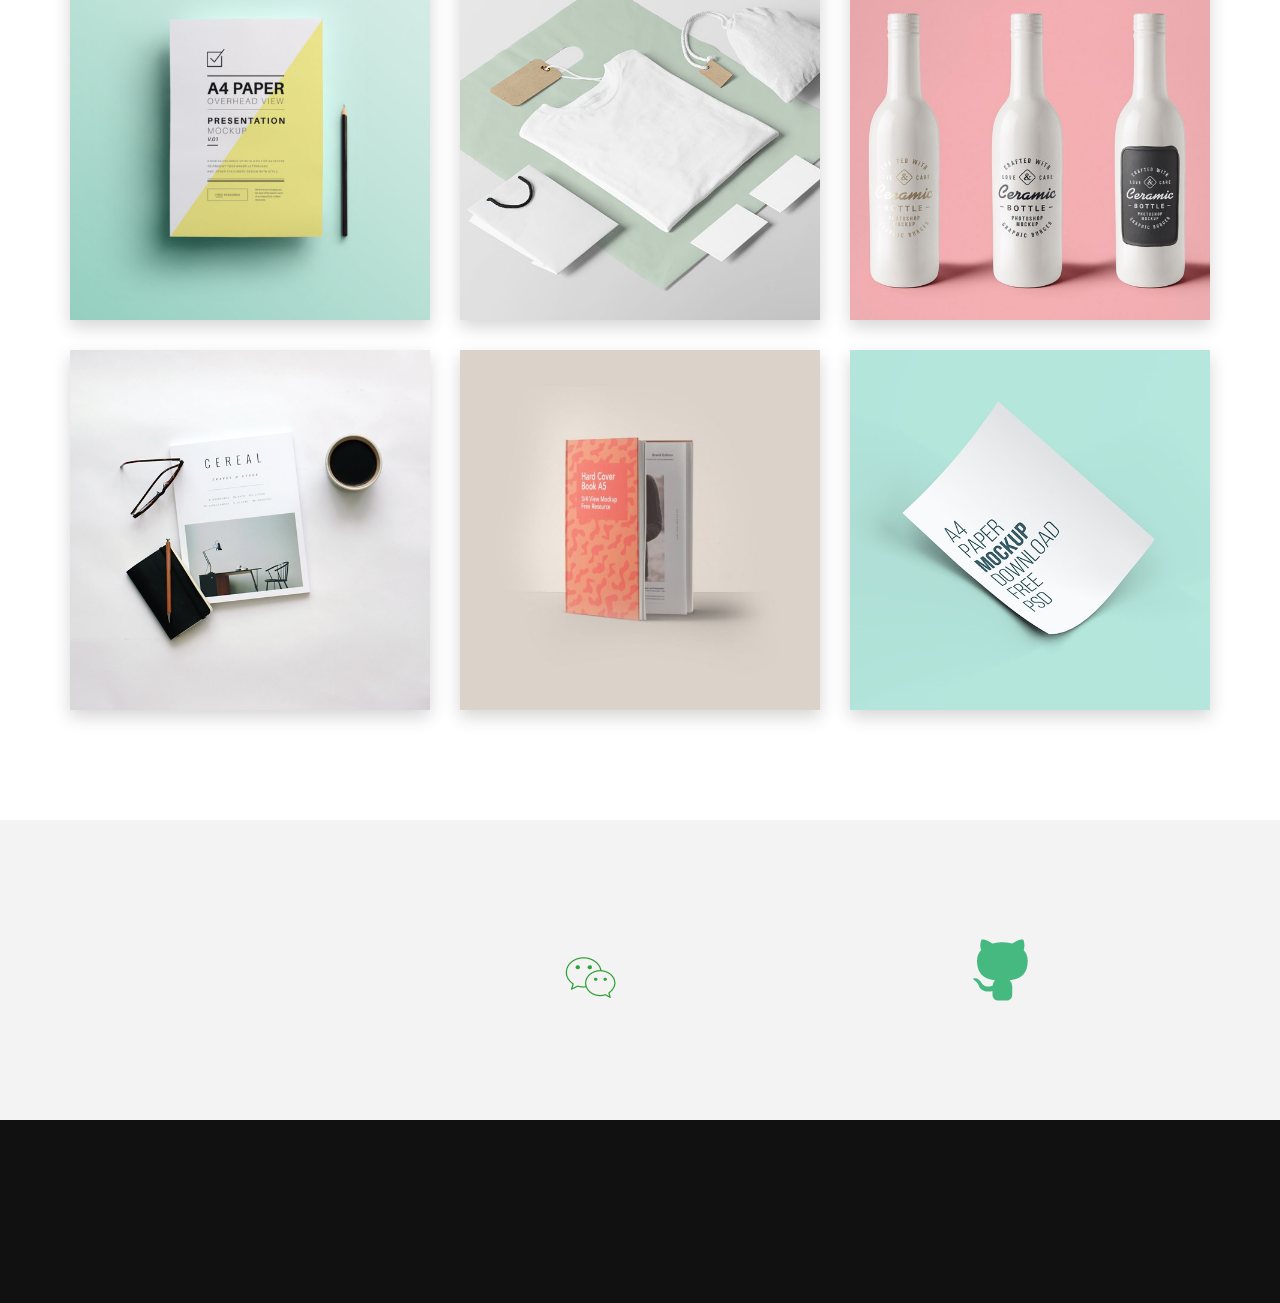
==== commit 437ddfdd: "更新" ====
--- a/index.html
+++ b/index.html
@@ -252,7 +252,17 @@
 </div><!--/.container-->
 </section>
 <!--======************ END PORTFOLIO SECTION **************======-->
-
+<div class="md-modal md-effect-7" id="modal-7">
+		<div class="md-content" style='width:150%;height:100vh;left:-15%;'>
+		  <div style='width:100%;height:100%'>
+				<div style='position: relative;left:40%;float:left'><h2>设计说明</h2></div>
+				<div style='float:right;width:4em;height:4em'><button class="md-close" style="background-color:rgba(0,0,0,0);" 
+				><img src='images/关闭.png'style="width:100%"></img></button></div>
+				<iframe frameborder="0" src='report.html'style='width:100%;height:100%;'></iframe>
+		  </div>
+		  
+	    </div>
+	</div>
 <section id="1" >
 <div  style='background-color:rgba(139,139,139,0.1);height:300px'>
 	<div class="md-modal md-effect-3" id="modal-3">
@@ -264,14 +274,6 @@
 				<button class="md-close">Close</button>
 			</div>
 		</div>
-	</div>
-	<div class="md-modal md-effect-7" id="modal-7" style="width:100%;height:100vh;margin-left:auto;margin-right:auto">
-		<div class="md-content" style='width:50vw;height:100vh;left:-15%'>
-		  <div style='width:100%;height:100%'>
-				<div style='position: relative;left:40%'><h2>设计说明</h2></div>
-				<iframe frameborder="0" src='report.html'width='100%' height='100%'></iframe>
-		  </div>
-	    </div>
 	</div>
 	<div class="container" style="position: relative;margin-left:30%;top:30%;">
 		<div class="main clearfix">
